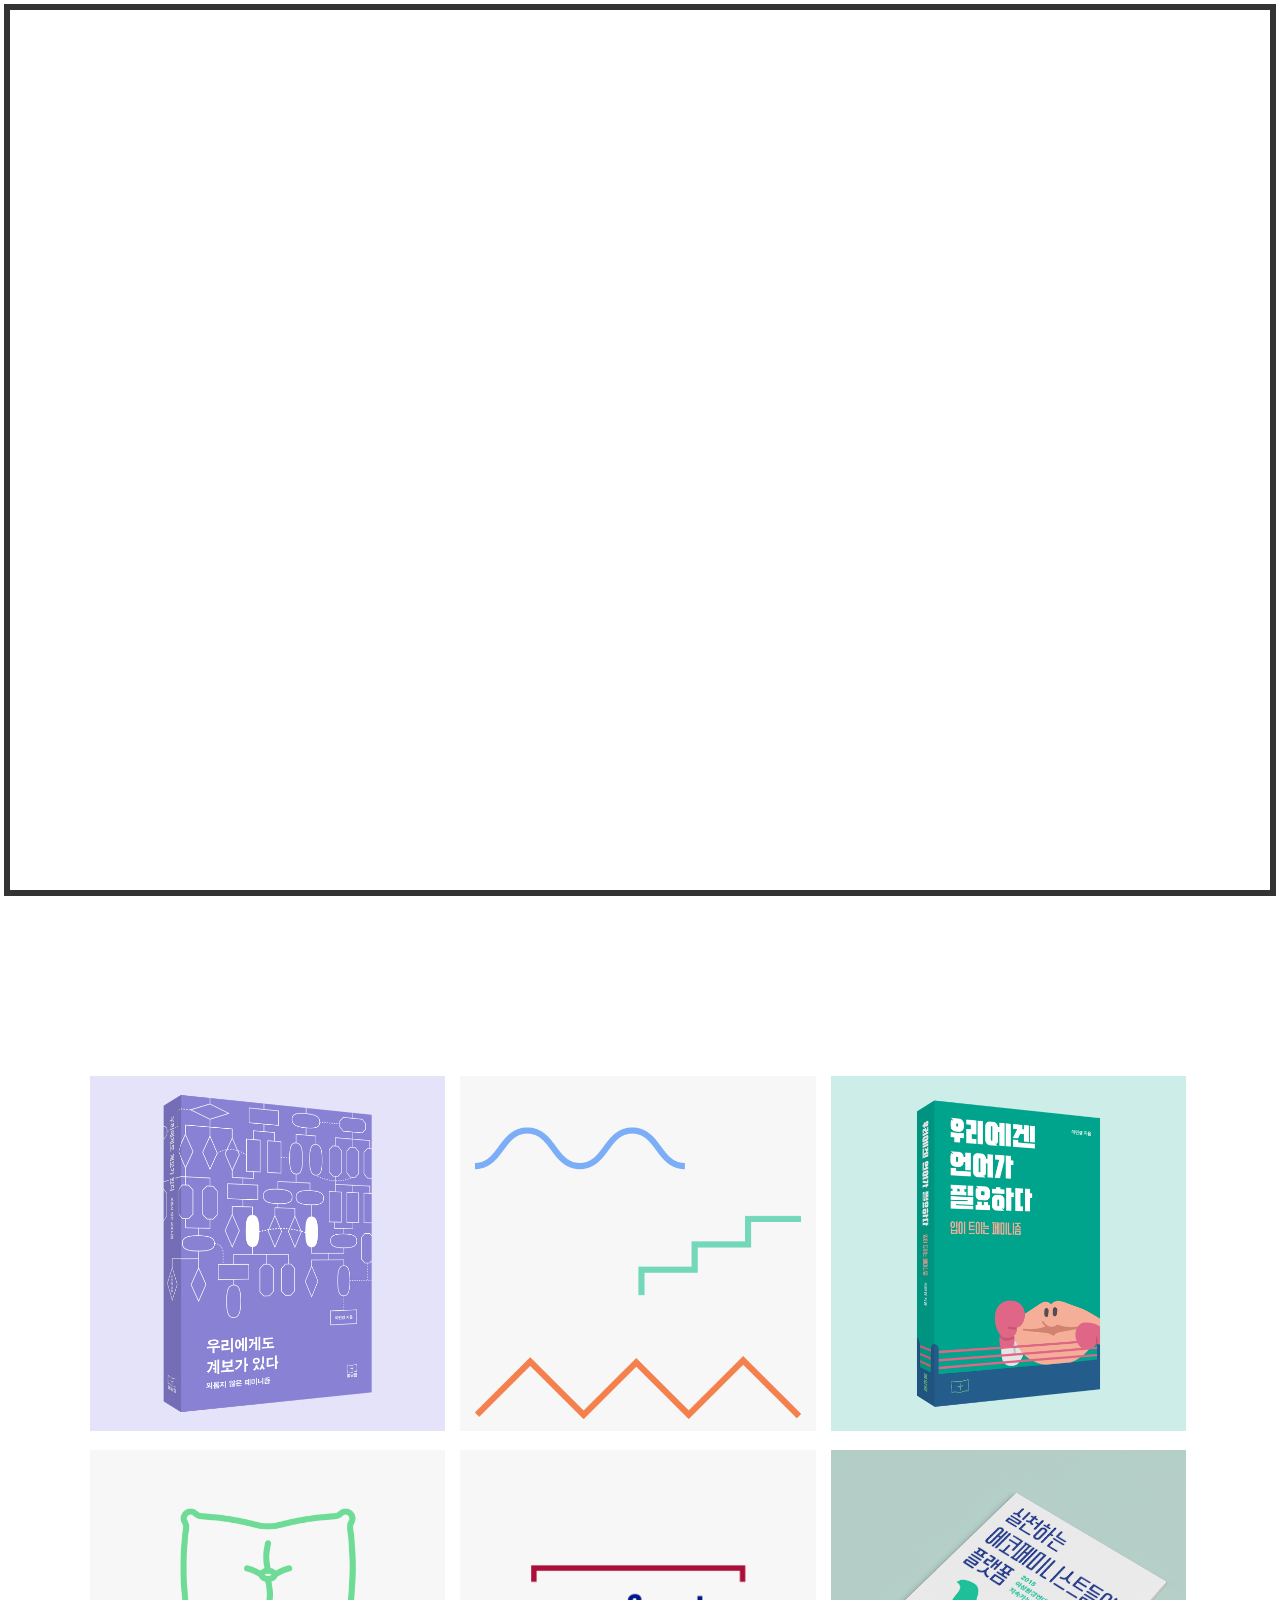
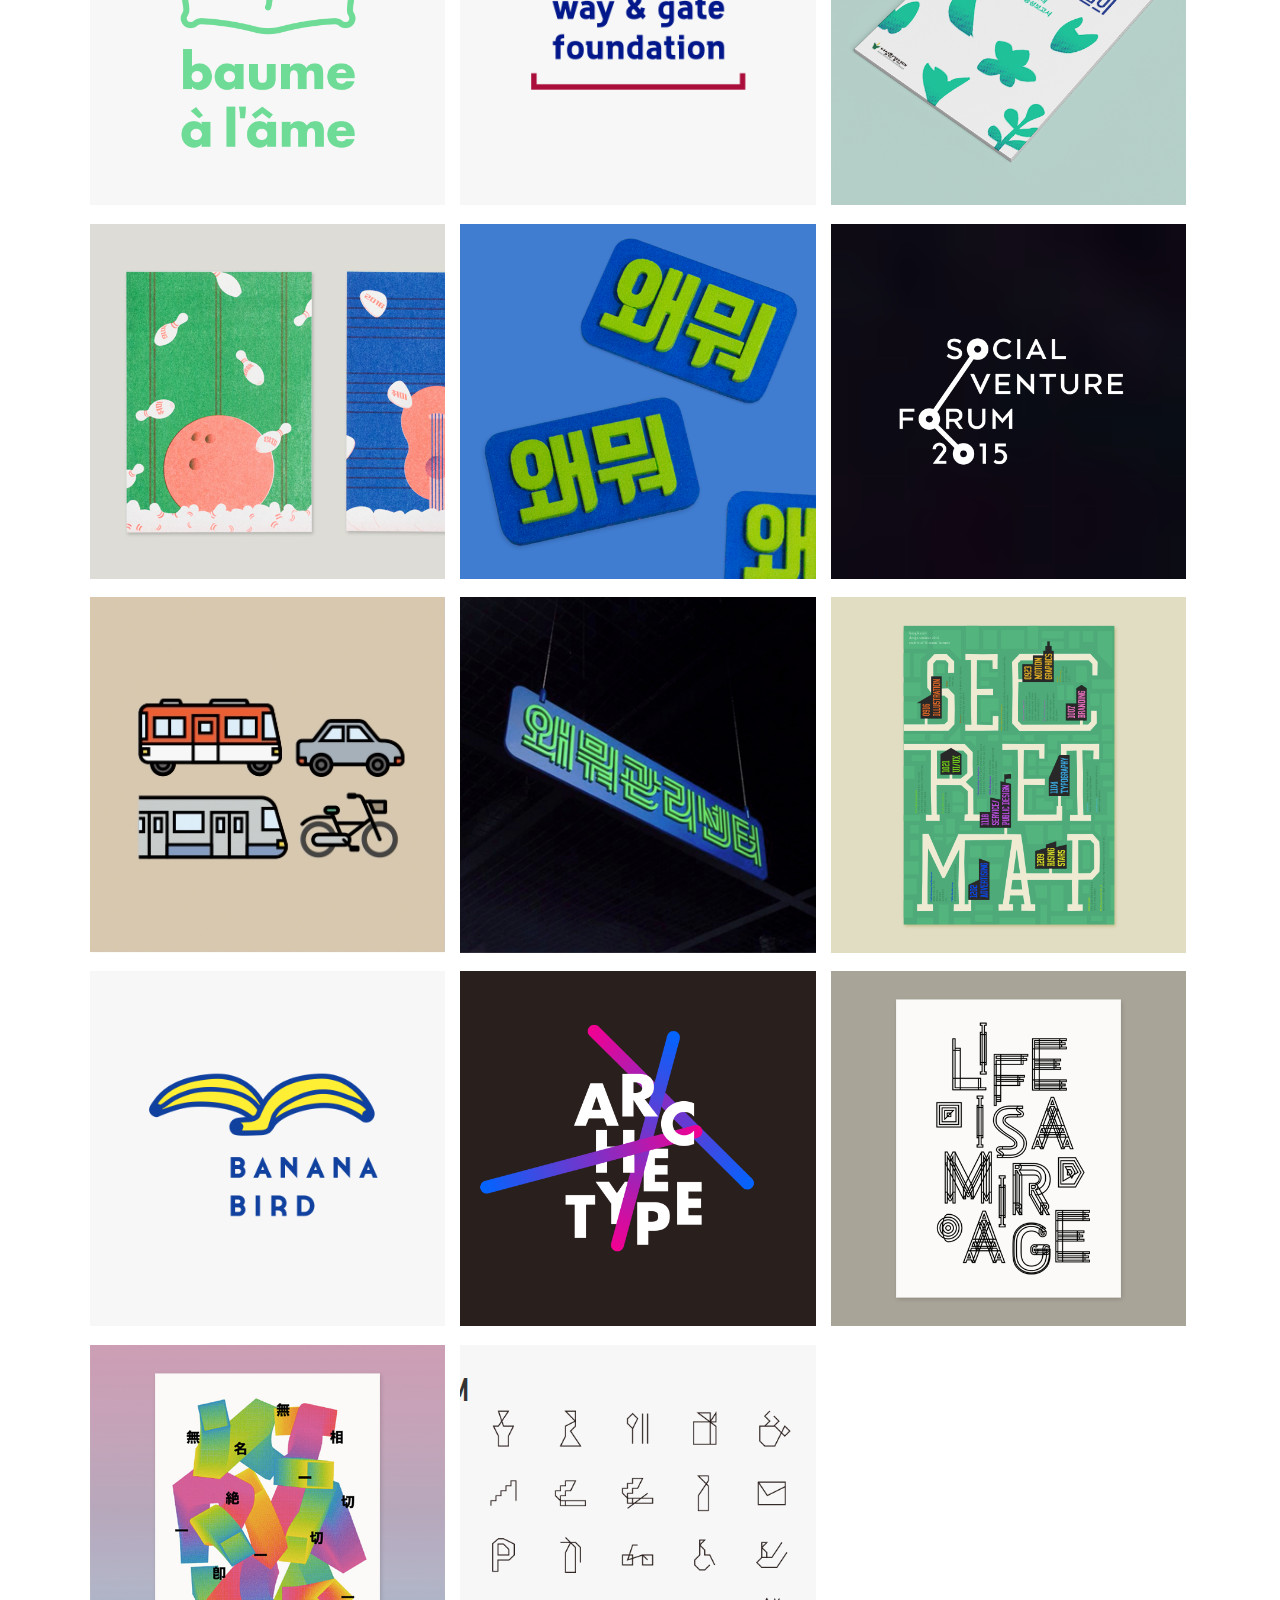
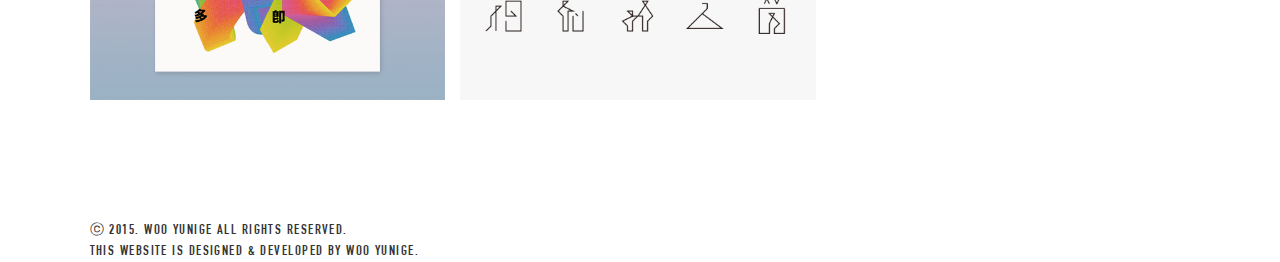
==== index.html @ ccc8527e "nnn" ====
<!DOCTYPE html>
<!--[if lt IE 7]>      <html class="no-js lt-ie9 lt-ie8 lt-ie7"> <![endif]-->
<!--[if IE 7]>         <html class="no-js lt-ie9 lt-ie8"> <![endif]-->
<!--[if IE 8]>         <html class="no-js lt-ie9"> <![endif]-->
<!--[if gt IE 8]><!-->
<html lang="ko-KR">
    <head>
        <meta name="naver-site-verification" content="2cc392cae451f4ef23e13b601109d5586d0a9246">
        <meta charset="utf-8">
        <meta http-equiv="X-UA-Compatible" content="IE=edge,chrome=1">
        <title></title>
        <meta name="viewport" content="width=device-width, initial-scale=1.0">
        <link rel="stylesheet" href="css/loaderanimation.css">
        <link rel="stylesheet" href="style.css">
        <link rel="stylesheet" href="modalstyle.css">
        <link rel="shortcut icon" href="favicon.ico" type="image/x-icon">
        <link rel="icon" href="favicon.ico" type="image/x-icon">
        <script src="js/vendor/modernizr-2.6.2.min.js"></script>
    </head>
<body>

<!-- 로딩화면 -->
    		<div id="loader-wrapper">
                <div id="loader">
                    <div id="loader-top"></div>
                    <div id="loader-right"></div>
                    <div id="loader-bottom"></div>
                    <div id="loader-left"></div>
                </div>
                <div class="loader-section section-left"></div>
                <div class="loader-section section-right"></div>
		  </div>


<!-- 네비게이션 -->

    <div class="emailmobile"><a href="mailto:woo.yunige@gmail.com">WOO.YUNIGE@GMAIL.COM</a></div>

        <nav class="mobilehide">
                <div class="basiclogo"><a href="#intro"><img src="img/basiclogo_40px.png"></a></div>
            <ul class="menu">

                <li class="workmenu">WORK
                    <div class="workbar"></div>
                    <ul class="category">
                        <li class="all">
                            <a href="javascript:void(0)" data-filter="*">ALL</a></li>
                        <li class="graphicdesign">
                            <a href="javascript:void(0)" data-filter=".graphic">GRAPHIC</a></li>
                        <li class="bookdesign">
                            <a href="javascript:void(0)" data-filter=".book">BOOK</a></li>
                        <li class="branding">
                            <a href="javascript:void(0)" data-filter=".branding">BRANDING</a></li>

                    </ul>
                </li>
                <li class="email rotate"><a href="mailto:woo.yunige@gmail.com">WOO.YUNIGE@GMAIL.COM</a></li>
            </ul>
        </nav>

<!-- 테두리 -->
   <div id="frameborder-top"></div>
   <div id="frameborder-right"></div>
   <div id="frameborder-bottom"></div>
   <div id="frameborder-left"></div>


<!-- 상단페이지 -->
<section id="section01" class="arrow">
   <div id="intro" class="fullscreen">
       <div class="toplogo"><img src="img/logo_big_2.png" alt="우유 로고"></div>


       <div id="slider">
            <ul>
                <li class="slideone">
                    <img src="img/slideshow/slide01_iptufe.png">
                </li>
                <li class="slidetwo">
                    <img src="img/slideshow/slide01_archetype.png">
                </li>
                <li class="slidethree">
                    <img src="img/slideshow/slide07_pictogram.png">
                </li>
                <li class="slidefour">
                    <img src="img/slideshow/slide04_bananabird.png">
                </li>
                <li class="slidefive">
                    <img src="img/slideshow/slide05_mirage.png">
                </li>
                <li class="slidesix">
                    <img src="img/slideshow/slide08_aac.png">
                </li>
                <li class="slideseven">
                    <img src="img/slideshow/slide06_umulmap.png">
                </li>
            </ul>
        </div>
       <div class="notice mobilehide">이 페이지는 크롬(Chrome)을 기준으로 만들었기 때문에, 다른 브라우저에서는 정상적으로 작동하지 않을 수도 있습니다.</div>
       <a href="#section02"><span></span></a>
    </div>

</section>




<!-- 어바웃
<section id="section02" class="arrow">
   <div id="about" class="fullscreen">
               <div class="aboutmenutitle">ABOUT</div>
        <div class="contents">
            <ul class="clearfix">
                <li class="aboutwrapA">
                    <div class="iam">
                        <h1>WOO YUNIGE</h1>
                            <P>Social + <br>Experience + <br>Graphic Designer</P><br><br>
                    </div>
                    <div class="contact">
                        <h3>CONTACT ME</h3><br>
                        <p>woo.yunige@gmail.com</p>
                    </div>



            </li>

            <li class="aboutwrapB">
                    <div class="whatido">
                        <h3>I DO</h3><hr>
                        <div class="wrap">
                            <div class="domain"><img src="img/about/about_service_s.png">
                                <p>Service design,<br>Planning</p></div>
                            <div class="domain"><img src="img/about/about_graphic_s.png">
                                <p>Graphic design,<br>Editorial design</p></div>
                        </div>
                        <div class="wrap">
                            <div class="domain"><img src="img/about/about_ui_s.png">
                                <p>Web & Mobile<br>UI design</p></div>
                            <div class="domain"><img src="img/about/about_branding_s.png">
                                <p>Branding,<br>Logo design</p></div>
                        </div>
                        <div class="wrap">
                            <div class="domain"><img src="img/about/about_illust_s.png">
                                <p>Illustration,<br>Icon design</p></div>
                            <div class="domain"><img src="img/about/about_nolimit_s.png">
                                <p>No<br>Limitation</p></div>
                        </div>
                    </div>
            </li>

            <li class="aboutwrapC">
                <!--div class="iworked mobilehide">
                    <h3>I WORKED</h3><br>
                    <p>
                        MYSC - Researcher in Design Solution Team<br>
                        2015.04 - 2015.12<br><br>
                        Touchworks — UX/UI Designer<br>
                        2013.08 - 2015.02<br><br>
                        D note — Intern Designer<br>
                        2012.03 - 2012.12</p>
                </div--><!--
                <div class="ilearned mobilehide tablehide">
                        <h3>I STUDIED</h3><br>
                        <p>Visual Communication Design in Hongik University <br>
                        2014</p>
                </div>
                <div class="interests mobilehide tablehide">
                    <h3>I'M INTERESTED IN</h3><br>
                    <p class="line">Feminism<br>
                    Public Design<br>
                    Social Innovation<br>
                    Universal Design<br>
                    CPTED(Crime Prevention Through Design)<br>
                    Protection of the Environment<br>
                    Animal & Human Rights</p>
                </div>
            </li>

            </ul>
            <a href="#section03"><span class="mobilehide"></span></a>
            </div>
        </div>
    </section>
-->


<!-- 포트폴리오 -->
<section id="section03">
    <div class="work">
        <div class="workmenutitle"></div>

        <ul class="clearfix">




<!--외않페-->      <li class="book">
                    <div class="worktitle">RECLAIM THE LINEAGE</div>
                    <div class="underline" style="width:267px"></div>
                    <div class="subtitle">
                        BOOK 'RECLAIM THE LINEAGE:<br>NO MORE LONELY FEMINISTS'</div>
                    <div class="thumbnail">
                        <img src="img/work/graphic/nomorelonelyfemi_cover.png"></div>
                    <img src="img/work/thumbnail_bg/nomorelonelyfemi_bg.png">
                    <a href="#!" class="modal-open-button"><div class="click"></div>
                    </a>
                             <!-- MODAL 23 -->
                        <div id="modal23" class="modal-wrapper">
                          <div class="modal-bg"></div>
                          <div class="modal-content">
                            <div class="modal-container">
                                <div class="modal-close"><a class="modal-close-button"  href="#" title="Close"><img src="img/close.png"></a></div>

                            <div class="modal-inner clearfix">
                              <div class="project-info">
                                  <div class="project-title">RECLAIM THE LINEAGE</div>
                                  <div class="project-sub">2016</div>
                                  <div class="project-desc">
                                    <div class="project-desc-eng">BOOK 'RECLAIM THE LINEAGE: NO MORE LONELY FEMINISTS'</div>
                                    <div class="project-desc-kor">도서 ‘우리에게도 계보가 있다: 외롭지 않은 페미니즘’<br><br>172p / 190*130mm</div>
                                  </div>
                              </div>
                              <div class="project-img">
                                  <img src="img/work/graphic/nomorelonelyfemi_cover.png"><br><br><br><br>
                                  <img src="img/work/graphic/nomorelonelyfemi_preview.jpg"><br><br>
                              </div></div></div></div></div></li>





<!--사람과소통-->      <li class="brand">
                    <div class="worktitle">HANSPEAK</div>
                    <div class="underline" style="width:125px"></div>
                    <div class="subtitle">
                        BRANDING FOR HANSPEAK'S<br>FAMILY ORGANIZATIONS</div>
                    <div class="thumbnail">
                        <img src="img/work/branding/saso/saso_tumbnail2.png"></div>
                    <img src="img/work/thumbnail_bg/lightlightgray.png">
                    <a href="#!" class="modal-open-button"><div class="click"></div>
                    </a>
                             <!-- MODAL 22 -->
                        <div id="modal22" class="modal-wrapper">
                          <div class="modal-bg"></div>
                          <div class="modal-content">
                            <div class="modal-container">
                                <div class="modal-close"><a class="modal-close-button"  href="#" title="Close"><img src="img/close.png"></a></div>

                            <div class="modal-inner clearfix">
                              <div class="project-info">
                                  <div class="project-title">HANSPEAK</div>
                                  <div class="project-sub">2016</div>
                                  <div class="project-desc">
                                    <div class="project-desc-eng">BRAND IDENTITY DESIGN FOR HANSPEAK'S FAMILY ORGANIZATIONS—SARAMGWA SOTONG, HANSPEAK, DOOGUNDOOGUN HOUSE</div>
                                    <div class="project-desc-kor">사람과소통, 한스피크, 두근두근하우스 브랜드 아이덴티티 디자인</div>
                                  </div>
                              </div>
                              <div class="project-img">
                                  <img src="img/work/branding/saso/saso_identity-01.png"><br><br><br><br>
                                  <img src="img/work/branding/saso/saso_identity-02.png"><br>
                                  <img src="img/work/branding/saso/saso_identity-03.png"><br>
                                  <img src="img/work/branding/saso/saso_stationary.jpg"><br>
                                  <img src="img/work/branding/saso/hanspeak_nametag.jpg"><br>
                                  <img src="img/work/branding/saso/hanspeak_businesscard.jpg"><br>
                                  <img src="img/work/branding/saso/doogundoogunhouse_tableware.jpg"><br>
                              </div></div></div></div></div></li>


<!--입트페2-->      <li class="book">
                    <div class="worktitle">RECLAIM THE LANGUAGE</div>
                    <div class="underline" style="width:291px"></div>
                    <div class="subtitle">
                        BOOK 'RECLAIM THE LANGUAGE:<br>HOW TO DEAL WITH A SEXIST'<br>2ND EDITION</div>
                    <div class="thumbnail">
                        <img src="img/work/graphic/iptfe2_cover.png"></div>
                    <img src="img/work/thumbnail_bg/iptfe2_bg.png">
                    <a href="#!" class="modal-open-button"><div class="click"></div>
                    </a>
                             <!-- MODAL 23 -->
                        <div id="modal23" class="modal-wrapper">
                          <div class="modal-bg"></div>
                          <div class="modal-content">
                            <div class="modal-container">
                                <div class="modal-close"><a class="modal-close-button"  href="#" title="Close"><img src="img/close.png"></a></div>

                            <div class="modal-inner clearfix">
                              <div class="project-info">
                                  <div class="project-title">RECLAIM THE LANGUAGE</div>
                                  <div class="project-sub">2016</div>
                                  <div class="project-desc">
                                    <div class="project-desc-eng">BOOK 'RECLAIM THE LANGUAGE: HOW TO DEAL WITH A SEXIST' 2ND EDITION</div>
                                    <div class="project-desc-kor">도서 ‘우리에겐 언어가 필요하다: 입이 트이는 페미니즘’ 2판<br><br>192p / 105*170mm</div>
                                  </div>
                              </div>
                              <div class="project-img">
                                  <img src="img/work/graphic/iptfe2_cover.png"><br><br><br><br>
                                  <img src="img/work/graphic/iptfe2_image.png"><br><br>
                                  <img src="img/work/graphic/iptfe2_book3.jpg"><br><br>
                                  <img src="img/work/graphic/iptfe2_book4.jpg"><br><br>
                                  <img src="img/work/graphic/iptfe2_book1.jpg"><br><br>
                                  <img src="img/work/graphic/iptfe2_book2.jpg"><br><br>
                                  <img src="img/work/graphic/iptfe2_book5.jpg"><br><br>
                              </div></div></div></div></div></li>

<!--봄알람-->      <li class="brand">
                    <div class="worktitle">BAUME Â L’ÂME</div>
                    <div class="underline" style="width:186px"></div>
                    <div class="subtitle">
                        PUBLISHING HOUSE'S IDENTITY</div>
                    <div class="thumbnail">
                        <img src="img/work/branding/baumealame/baumealame_tumbnail.png"></div>
                    <img src="img/work/thumbnail_bg/lightlightgray.png">
                    <a href="#!" class="modal-open-button"><div class="click"></div>
                    </a>
                             <!-- MODAL 27 -->
                        <div id="modal27" class="modal-wrapper">
                          <div class="modal-bg"></div>
                          <div class="modal-content">
                            <div class="modal-container">
                                <div class="modal-close"><a class="modal-close-button"  href="#" title="Close"><img src="img/close.png"></a></div>

                            <div class="modal-inner clearfix">
                              <div class="project-info">
                                  <div class="project-title">BAUME Â L’ÂME</div>
                                  <div class="project-sub">2016</div>
                                  <div class="project-desc">
                                    <div class="project-desc-eng">PUBLISHING HOUSE ‘BAUME Â L’ÂME’ </div>
                                    <div class="project-desc-kor">도서출판 ‘봄알람’
                                      </div>
                                  </div>
                              </div>
                              <div class="project-img">
                                  <img src="img/work/branding/baumealame/baumealame_image.jpg"><br><br>
                                  <img src="img/work/branding/baumealame/baumealame_logos.png">
                                  <img src="img/work/branding/baumealame/baumealame_identity_concept.jpg"><br><br>
                                  <img src="img/work/branding/baumealame/baumealame_businesscard_mockup.jpg"><br><br>
                                  <img src="img/work/branding/baumealame/baumealame_envelope.jpg">

                              </div></div></div></div></div></li>


<!--웨이앤게이트-->   <li class="brand">
                    <div class="item worktitle">WAY & GATE FOUNDATION</div>
                    <div class="underline" style="width:300px"></div>
                    <div class="subtitle">BRANDING
                        </div>
                    <div class="thumbnail">
                        <img src="img/work/branding/wgf/WGF_logo_thumbnail.png"></div>
                                      <img src="img/work/thumbnail_bg/lightlightgray.png">
                    <a href="#!" class="modal-open-button"><div class="click"></div>
                    </a>
                <!-- MODAL 21 -->
                        <div id="modal21" class="modal-wrapper">
                          <div class="modal-bg"></div>
                          <div class="modal-content">
                            <div class="modal-container">
                                <div class="modal-close"><a class="modal-close-button"  href="#" title="Close"><img src="img/close.png"></a></div>

                            <div class="modal-inner clearfix">
                              <div class="project-info">
                                  <div class="project-title">WHY & GATE FOUNDATION BRANDING</div>
                                  <div class="project-sub">2016</div>
                                  <div class="project-desc">
                                    <div class="project-desc-kor"></div>
                                  </div>
                              </div>
                              <div class="project-img">
                                  <img src="img/work/branding/wgf/WGF_1_signiture.jpg">
                                <img src="img/work/branding/wgf/WGF_2_concept.jpg"><br><br><Br><br>
                                   <img src="img/work/branding/wgf/WGF_3_bcard_mockup.jpg">
                                   <img src="img/work/branding/wgf/WGF_4_envelope_mockup.jpg">
                                   <img src="img/work/branding/wgf/WGF_5_paper_mockup.jpg">
                                   <img src="img/work/branding/wgf/WGF_6_paperbag_mockup.jpg">
                              </div></div></div></div></div></li>




<!--여성환경연대-->   <li class="book">
                    <div class="item worktitle">ECOFEMINIST’S PLATFORM</div>
                    <div class="underline" style="width:317px"></div>
                    <div class="subtitle">KOREA WOMEN’S ENVIRONMENTAL NETWORK’S<br> 2015 SUSTAINABILITY REPORT
                        </div>
                    <div class="thumbnail">
                        <img src="img/work/graphic/thumb_KWEN.png"></div>
                    <img src="img/work/thumbnail_bg/kwen_bg.png">
                    <a href="#!" class="modal-open-button"><div class="click"></div>
                    </a>
                <!-- MODAL 20 -->
                        <div id="modal20" class="modal-wrapper">
                          <div class="modal-bg"></div>
                          <div class="modal-content">
                            <div class="modal-container">
                                <div class="modal-close"><a class="modal-close-button"  href="#" title="Close"><img src="img/close.png"></a></div>

                            <div class="modal-inner clearfix">
                              <div class="project-info">
                                  <div class="project-title">ECOFEMINIST’S PLATFORM</div>
                                  <div class="project-sub">2016</div>
                                  <div class="project-desc">
                                    <div class="project-desc-kor">여성환경연대 2015 지속가능성보고서 <br>‘실천하는 에코페미니스트들의 플랫폼’</div>
                                  </div>
                              </div>
                              <div class="project-img">
                                  <img src="img/work/graphic/KWEN_cover.jpg">
                                  <img src="img/work/graphic/KWEN_2.jpg">
                                  <img src="img/work/graphic/KWEN_3.jpg">
                                  <img src="img/work/graphic/KWEN_7.jpg">
                                  <img src="img/work/graphic/KWEN_8.jpg">
                                  <img src="img/work/graphic/KWEN_4.jpg">
                                  <img src="img/work/graphic/KWEN_5.jpg">
                                  <img src="img/work/graphic/KWEN_6.jpg">
                              </div></div></div></div></div></li>





<!--2016새해취미많이-->   <li class="graphic">
                    <div class="item worktitle">ENJOY HOBBIES 2016</div>
                    <div class="underline" style="width:254px"></div>
                    <div class="subtitle">2016 NEW YEAR’S<br>GREETING CARD
                        </div>
                    <div class="thumbnail">
                        <img src="img/work/graphic/thumb_2016newyear.jpg"></div>
                    <img src="img/work/thumbnail_bg/2016_bg.png">
                    <a href="#!" class="modal-open-button"><div class="click"></div>
                    </a>
                <!-- MODAL 19 -->
                        <div id="modal19" class="modal-wrapper">
                          <div class="modal-bg"></div>
                          <div class="modal-content">
                            <div class="modal-container">
                                <div class="modal-close"><a class="modal-close-button"  href="#" title="Close"><img src="img/close.png"></a></div>

                            <div class="modal-inner clearfix">
                              <div class="project-info">
                                  <div class="project-title">ENJOY HOBBIES 2016</div>
                                  <div class="project-sub">2016</div>
                                  <div class="project-desc">
                                    <div class="project-desc-kor">‘새해 복 많이’라는 인사 대신,<br>‘새해 취미 많이’라는 인사를 전하는 연하장<br>(리소 프린트)</div>
                                  </div>
                              </div>
                              <div class="project-img">
                                  <img src="img/work/graphic/2016_cards.jpg"><br><br><br>
                                  <img src="img/work/graphic/2016_pingpong2.png"><br><br><br>
                                  <img src="img/work/graphic/2016_bowling2.png"><br><br><br>
                                  <img src="img/work/graphic/2016_ukulele2.png"><br><br><br>
                                  <img src="img/work/graphic/2016_pingpong.jpg">
                                  <img src="img/work/graphic/2016_bowling.jpg">
                                  <img src="img/work/graphic/2016_ukulele.jpg">
                              </div></div></div></div></div></li>





<!--HSC   <li class="graphic">
                    <div class="item worktitle">H-SOCIAL CREATOR</div>
                    <div class="underline" style="width:232px"></div>
                    <div class="subtitle">1ST H-SOCIAL CREATOR'S <br>STORY BOOK
                        </div>
                    <div class="thumbnail">
                        <img src="img/work/graphic/thumb_HSC.png"></div>
                    <img src="img/work/thumbnail_bg/gray2_bg.png">
                    <a href="#!" class="modal-open-button"><div class="click"></div>
                    </a>-->
                <!-- MODAL 18
                        <div id="modal18" class="modal-wrapper">
                          <div class="modal-bg"></div>
                          <div class="modal-content">
                            <div class="modal-container">
                                <div class="modal-close"><a class="modal-close-button"  href="#" title="Close"><img src="img/close.png"></a></div>

                            <div class="modal-inner clearfix">
                              <div class="project-info">
                                  <div class="project-title">H-SOCIAL CREATOR STORY BOOK</div>
                                  <div class="project-sub">2015</div>
                                  <div class="project-desc">
                                    <div class="project-desc-kor">현대자동차 대학생 CSV 자문단 ‘H-SOCIAL CREATOR’  1기 활동집</div>
                                  </div>
                              </div>
                              <div class="project-img">
                                  <img src="img/work/graphic/HSC_cover2.jpg">
                                  <img src="img/work/graphic/HSC_1.jpg">
                                  <img src="img/work/graphic/HSC_2.jpg">
                                  <img src="img/work/graphic/HSC_3.jpg">
                                  <img src="img/work/graphic/HSC_4.jpg">
                                  <img src="img/work/graphic/HSC_5.jpg">
                              </div></div></div></div></div></li>

-->



<!--SVCA-->  <!-- <li class="graphic">
                    <div class="item worktitle">THE 10TH SVCA</div>
                    <div class="underline" style="width:182px"></div>
                    <div class="subtitle">ART DIRECTING FOR <br>THE 10TH SOCIAL VENTURE <br>COMPETITION ASIA
                        </div>
                    <div class="thumbnail">
                        <img src="img/work/graphic/thumb_svca.png"></div>
                    <img src="img/work/thumbnail_bg/gray_bg.png">
                    <a href="#!" class="modal-open-button"><div class="click"></div>
                    </a>-->
                <!-- MODAL 17
                        <div id="modal17" class="modal-wrapper">
                          <div class="modal-bg"></div>
                          <div class="modal-content">
                            <div class="modal-container">
                                <div class="modal-close"><a class="modal-close-button"  href="#" title="Close"><img src="img/close.png"></a></div>

                            <div class="modal-inner clearfix">
                              <div class="project-info">
                                  <div class="project-title">THE 10TH SVCA</div>
                                  <div class="project-sub">2015</div>
                                  <div class="project-desc">
                                    <div class="project-desc-kor">재무적 가치와 사회적 가치를
동시에 창출하는 우수한 소셜벤처를 수상하는 대회인 제10회 아시아소셜벤처경진대회(SVCA)의 포스터, 리플렛, 홍보, 결선 연출 기획 등 아트디렉팅</div>
                                  </div>
                              </div>
                              <div class="project-img">
                                  <img src="img/work/graphic/SVCA1_mainposter.png"><BR><BR><br><br>
                                  <img src="img/work/graphic/SVCA2_brochure_1600px.jpg">
                                  <img src="img/work/graphic/SVCA3_posters2.jpg">
                                  <img src="img/work/graphic/SVCA4_crtfct1_1600px.jpg">
                                  <img src="img/work/graphic/SVCA5_crtfct2.jpg">
                              </div></div></div></div></div></li>-->

<!--왜뭐2-->      <li class="graphic">
                    <div class="item worktitle-white">WEMO MANAGEMENT CENTER</div>
                    <div class="underline-white" style="width:342px"></div>
                    <div class="subtitle-white">
                        A CAMPAIGN FOR<br>
                        CURING THE LOOKISM<br>
                        VER.2</div>
                    <div class="thumbnail">
                        <img src="img/work/service/wemo/thumb_wemo2.png"></div>
                    <img src="img/work/thumbnail_bg/wemo2_bg.png">
                    <a href="#!" class="modal-open-button"><div class="click"></div>
                    </a>
            <!-- MODAL 26 -->
                        <div id="modal26" class="modal-wrapper">
                          <div class="modal-bg"></div>
                          <div class="modal-content">
                            <div class="modal-container">
                                <div class="modal-close"><a class="modal-close-button"  href="#" title="Close"><img src="img/close.png"></a></div>

                            <div class="modal-inner clearfix">
                              <div class="project-info">
                                  <div class="project-title">WEMO MANAGEMENT CENTER 2</div>
                                  <div class="project-sub">2015</div>
                                  <div class="project-desc">
                                    <div class="project-desc-eng">There are great number of people suffering from low self-esteem and deep self-hatred. Being so shy of showing their naked faces, constant and sickening fasting and even plastic surgeries to get a job. Especially, this time of era when everybody’s discriminated and judged to be superior or inferior by their appearance. Lookism can’t be more serious than ever. The pressure and obsession towards the same criteria of prettiness and gorgeousness never seem to enlightened but grow even larger with speed.

(The Korean word ‘Wemo’ which means ‘appearance’ sounds like the Korean word for ‘Why, what.’)

'Why What Management Center’ is a campaign to change and cure the false idea about lookism, to be able to embrace and respect diversities, helping build up confidence and love their unique natural characters.</div>

                                    <div class="project-desc-kor">우리는 외모라 쓰고, 왜뭐라 읽는다.

화장하지 않고는 외출하기 꺼리고, 끊임없이 다이어트를 하며, 취업을 위해 성형을 하기도 하고, 낮은 자존감과 자기혐오로 고통받는 사람들이 많습니다. 외모 지상주의가 매우 심각한 우리 사회는, 다양성을 존중하지 않고 외모로 사람의 우열을 가르고 차별합니다. 이러한 획일적인 외모 기준과 외모 관리에 대한 강요와 집착은 바로잡히기는커녕 가속화되고 있습니다.

‘왜뭐관리센터’는 외모 지상주의와 외모 품평 문화를 개선하고 다양성 존중을 되찾고자 하는 캠페인입니다. 외모 평가를 거부하고 외모지상주의에 휘둘리지 않는 용기, 그리고 자신만의 매력을 사랑하는 자신감을 관리해주는 위트있고 당당한 센터입니다.</div>
                                  </div>
                              </div>
                              <div class="project-img">
                                  <img src="img/work/service/wemo/wemo2_1.jpg">
                                  <img src="img/work/service/wemo/wemo2_2.jpg">
                                  <img src="img/work/service/wemo/wemo2_3.jpg">
                                  <img src="img/work/service/wemo/wemo2_4.jpg">
                                  <img src="img/work/service/wemo/wemo2_5.jpg">
                              </div></div></div></div></div></li>



<!--소셜벤처포럼-->        <li class="brand">
                    <div class="worktitle-white">SOCIAL VENTURE FORUM</div>
                    <div class="underline-white" style="width:293px"></div>
                    <div class="subtitle-white">
                        BRAND IDENTITY FOR<br>
                        SOCIAL VENTURE FORUM</div>
                    <div class="thumbnail">
                        <img src="img/work/branding/svf/svf_thumb.png"></div>
                    <img src="img/work/thumbnail_bg/wemo_bg.png">
                    <a href="#!" class="modal-open-button"><div class="click"></div>
                    </a>
                            <!-- MODAL 16 소셜벤처포럼 -->
                        <div id="modal16" class="modal-wrapper">
                          <div class="modal-bg"></div>
                          <div class="modal-content">
                            <div class="modal-container">
                                <div class="modal-close"><a class="modal-close-button"  href="#" title="Close"><img src="img/close.png"></a></div>

                            <div class="modal-inner clearfix">
                              <div class="project-info">
                                  <div class="project-title">SOCIAL VENTURE FORUM</div>
                                  <div class="project-sub">2015</div>
                                  <div class="project-desc">
                                    <div class="project-desc-kor"></div>
                                  </div>
                              </div>
                              <div class="project-img">
                                  <img src="img/work/branding/svf/svf_logo_animation.gif">
                                  <img src="img/work/branding/svf/svf_logos.jpg">
                                  <img src="img/work/branding/svf/svf_concept.jpg">
                                  <img src="img/work/branding/svf/svf_bi_applications_01.jpg">
                                  <img src="img/work/branding/svf/svf_bi_applications_02.jpg">
                              </div></div></div></div></div></li>



<!--AAC-->      <li class="illust">
                    <div class="worktitle">AAC</div>
                    <div class="underline" style="width:46px"></div>
                    <div class="subtitle">
                        AUGMENTATIVE & <br>ALTERNATIVE<br>COMMUNICATION </div>
                    <div class="thumbnail"><img src="img/work/1.png"></div>
                    <img src="img/work/thumbnail_bg/aac_bg.png">
                    <a href="#!" class="modal-open-button"><div class="click"></div>
                    </a>

                    <!-- MODAL 1 -->
                        <div id="modal1" class="modal-wrapper">
                          <div class="modal-bg"></div>
                          <div class="modal-content">
                            <div class="modal-container">
                                <div class="modal-close"><a class="modal-close-button"  href="#" title="Close"><img src="img/close.png"></a></div>

                            <div class="modal-inner clearfix">
                              <div class="project-info">
                                  <div class="project-title">AAC</div>
                                  <div class="project-sub">2015</div>
                                  <div class="project-desc">
                                    <div class="project-desc-eng">Graphic Symbol Design for severely handicapped people's  AAC(Augmentative & Alternative Communication)</div>

                                    <div class="project-desc-kor">구어로 소통하기 힘든 중증장애인의 의사소통을 돕기 위한 보완대체의사소통(AAC) 그림 상징 디자인</div>
                                  </div>
                              </div>
                              <div class="project-img">
                                  <img src="img/work/illust/AAC.png">
                              </div></div></div></div></div></li>




<!--터칭      <li class="service">
                    <div class="worktitle">TOUCHING</div>
                    <div class="underline" style="width:117px"></div>
                    <div class="subtitle">USER-FRIENDLY MEMBERSHIP<BR>MOBILE APP<br></div>
                    <div class="thumbnail"><img src="img/work/touching_1.png"></div>
                    <img src="img/work/thumbnail_bg/touching_bg.png">
                    <a href="#!" class="modal-open-button"><div class="click"></div>
                    </a>
                       --> <!-- MODAL 3 --> <!--
                        <div id="modal3" class="modal-wrapper">
                          <div class="modal-bg"></div>
                          <div class="modal-content">
                            <div class="modal-container">
                                <div class="modal-close"><a class="modal-close-button"  href="#" title="Close"><img src="img/close.png"></a></div>

                            <div class="modal-inner clearfix">
                              <div class="project-info">
                                  <div class="project-title">TOUCHING MOBILE UI</div>
                                  <div class="project-sub">2014</div>
                                  <div class="project-desc">
                                    <div class="project-desc-eng">User-friendly membership service's mobile app ui design</div>

                                    <div class="project-desc-kor">편하게 적립하는 온오프라인 멤버십 서비스 터칭의 모바일 앱 인터페이스 디자인</div>
                                  </div>
                              </div>
                              <div class="project-img">
                                  <img src="img/work/service/touching/touching_screens.png" style="margin-bottom:60px">
                                  <img src="img/work/service/touching/touching_1.png" style="margin-bottom:60px">
                                  <img src="img/work/service/touching/touching_2.png" style="margin-bottom:60px">
                                  <img src="img/work/service/touching/touching_3.png" style="margin-bottom:60px">
                                  <img src="img/work/service/touching/touching_4.png" style="margin-bottom:60px">
                                  <img src="img/work/service/touching/touching_5.png" style="margin-bottom:60px">
                              </div></div></div></div></div></li> -->


<!--왜뭐-->      <li class="graphic">
                    <div class="item worktitle-white">WEMO MANAGEMENT CENTER</div>
                    <div class="underline-white" style="width:342px"></div>
                    <div class="subtitle-white">
                        A CAMPAIGN FOR<br>
                        CURING THE LOOKISM</div>
                    <div class="thumbnail">
                        <img src="img/work/thumb_wemo.png"></div>
                    <img src="img/work/thumbnail_bg/wemo_bg.png">
                    <a href="#!" class="modal-open-button"><div class="click"></div>
                    </a>
            <!-- MODAL 4 -->
                        <div id="modal4" class="modal-wrapper">
                          <div class="modal-bg"></div>
                          <div class="modal-content">
                            <div class="modal-container">
                                <div class="modal-close"><a class="modal-close-button"  href="#" title="Close"><img src="img/close.png"></a></div>

                            <div class="modal-inner clearfix">
                              <div class="project-info">
                                  <div class="project-title">WEMO MANAGEMENT CENTER</div>
                                  <div class="project-sub">2014</div>
                                  <div class="project-desc">
                                    <div class="project-desc-eng">There are great number of people suffering from low self-esteem and deep self-hatred. Being so shy of showing their naked faces, constant and sickening fasting and even plastic surgeries to get a job. Especially, this time of era when everybody’s discriminated and judged to be superior or inferior by their appearance. Lookism can’t be more serious than ever. The pressure and obsession towards the same criteria of prettiness and gorgeousness never seem to enlightened but grow even larger with speed.

(The Korean word ‘Wemo’ which means ‘appearance’ sounds like the Korean word for ‘Why, what.’)

'Why What Management Center’ is a campaign to change and cure the false idea about lookism, to be able to embrace and respect diversities, helping build up confidence and love their unique natural characters.</div>

                                    <div class="project-desc-kor">우리는 외모라 쓰고, 왜뭐라 읽는다.

화장하지 않고는 외출하기 꺼리고, 끊임없이 다이어트를 하며, 취업을 위해 성형을 하기도 하고, 낮은 자존감과 자기혐오로 고통받는 사람들이 많습니다. 외모 지상주의가 매우 심각한 우리 사회는, 다양성을 존중하지 않고 외모로 사람의 우열을 가르고 차별합니다. 이러한 획일적인 외모 기준과 외모 관리에 대한 강요와 집착은 바로잡히기는커녕 가속화되고 있습니다.

‘왜뭐관리센터’는 외모 지상주의와 외모 품평 문화를 개선하고 다양성 존중을 되찾고자 하는 캠페인입니다. 외모 평가를 거부하고 외모지상주의에 휘둘리지 않는 용기, 그리고 자신만의 매력을 사랑하는 자신감을 관리해주는 위트있고 당당한 센터입니다.</div>
                                  </div>
                              </div>
                              <div class="project-img">
                                  <img src="img/work/service/wemo/wemo_1.jpg">
                                  <img src="img/work/service/wemo/wemo_2.jpg">
                                  <img src="img/work/service/wemo/wemo_3.jpg">
                                  <img src="img/work/service/wemo/wemo_4.jpg">
                                  <img src="img/work/service/wemo/wemo_5.jpg">
                                  <img src="img/work/service/wemo/wemo_6.jpg">
                                  <img src="img/work/service/wemo/wemo_7.jpg">
                                  <img src="img/work/service/wemo/wemo_8.jpg">
                                  <img src="img/work/service/wemo/wemo_9.jpg">
                              </div></div></div></div></div></li>

<!--비밀지도-->   <li class="graphic">
                    <div class="item worktitle">SECRET MAP</div>
                    <div class="underline" style="width:148px"></div>
                    <div class="subtitle">
                        A POSTER FOR ARCHIVING<br>
                        'DESIGN SEMINAR 2014'</div>
                    <div class="thumbnail">
                        <img src="img/work/graphic/secretmap.png"></div>
                    <img src="img/work/thumbnail_bg/secret_map_bg.png">
                    <a href="#!" class="modal-open-button"><div class="click"></div>
                    </a>
                <!-- MODAL 5 -->
                        <div id="modal5" class="modal-wrapper">
                          <div class="modal-bg"></div>
                          <div class="modal-content">
                            <div class="modal-container">
                                <div class="modal-close"><a class="modal-close-button"  href="#" title="Close"><img src="img/close.png"></a></div>

                            <div class="modal-inner clearfix">
                              <div class="project-info">
                                  <div class="project-title">SECRET MAP</div>
                                  <div class="project-sub">2014</div>
                                  <div class="project-desc">
                                    <div class="project-desc-kor">홍익대학교 시각디자인과 2014년도 디자인 세미나에서 강연한 16명(팀)의 강연 내용 중 비법을 아카이빙한 포스터</div>
                                  </div>
                              </div>
                              <div class="project-img">
                                  <img src="img/work/graphic/secretmap_full.png">
                              </div></div></div></div></div></li>


<!--바나나새-->    <li class="brand">
                    <div class="worktitle">BANANA BIRD</div>
                    <div class="underline" style="width:160px"></div>
                    <div class="subtitle">
                        BRANDING OF<br>
                        BANANA BIRD</div>
                    <div class="thumbnail">
                        <img src="img/work/branding/bananabird1.png"></div>
                    <img src="img/work/thumbnail_bg/lightlightgray.png">
                    <a href="#!" class="modal-open-button"><div class="click"></div>
                    </a>
                            <!-- MODAL 8 -->
                        <div id="modal8" class="modal-wrapper">
                          <div class="modal-bg"></div>
                          <div class="modal-content">
                            <div class="modal-container">
                                <div class="modal-close"><a class="modal-close-button"  href="#" title="Close"><img src="img/close.png"></a></div>

                            <div class="modal-inner clearfix">
                              <div class="project-info">
                                  <div class="project-title">BANANA BIRD</div>
                                  <div class="project-sub">2014</div>
                                  <div class="project-desc">
                                    <div class="project-desc-kor"></div>
                                  </div>
                              </div>
                              <div class="project-img">
                                  <img src="img/work/branding/bananabird1.png">
                                  <img src="img/work/branding/bananabird2.png">
                              </div></div></div></div></div></li>



<!--원형-->       <li class="item graphic brand">
                    <div class="item worktitle-white">ARCHETYPE</div>
                    <div class="underline-white" style="width:135px"></div>
                    <div class="subtitle-white">A EXPERIMENTAL GRAPHIC <br>FROM ELECTRONIC CRAFT</div>
                    <div class="thumbnail"><img src="img/work/archetype1.png"></div>
                    <img src="img/work/thumbnail_bg/archetypebg.png">
                    <a href="#!" class="modal-open-button"><div class="click"></div></a>
                <!-- MODAL 9 -->
                        <div id="modal9" class="modal-wrapper">
                          <div class="modal-bg"></div>
                          <div class="modal-content">
                            <div class="modal-container">
                                <div class="modal-close"><a class="modal-close-button"  href="#" title="Close"><img src="img/close.png"></a></div>

                            <div class="modal-inner clearfix">
                              <div class="project-info">
                                  <div class="project-title">ARCHETYPE</div>
                                  <div class="project-sub">2013</div>
                                  <div class="project-desc">
                                    <div class="project-desc-eng">
                                      </div>

                                    <div class="project-desc-kor">'expansion to space'이라는 컨셉으로 공간으로 확장을 표현하는 그래픽을 디자인하였다. 타이포그래피와 공간디자인을 통해 가상의 전시를 브랜딩한 프로젝트이다.

                        디자인 내의 각 요소는 디자인 밖 현실의 다양한 요소들과 유기적으로 연결되어 있으며, 그것들이 하나의 유기체로서 살아 숨 쉬게 하는 것이 이 전시 컨셉의 목적이다. </div>
                                  </div>
                              </div>
                              <div class="project-img">
                                  <img src="img/work/branding/archetype/archetype_1.png">
                                  <img src="img/work/branding/archetype/archetype_2.png">
                                  <img src="img/work/branding/archetype/archetype_3.png">
                                  <img src="img/work/branding/archetype/archetype_4.jpg">
                                  <img src="img/work/branding/archetype/archetype_5.jpg">
                              </div></div></div></div></div>
                    </li>

<!--우물      <li class="graphic">
                    <div class="worktitle">UMUL</div>
                    <div class="underline" style="width:66px"></div>
                    <div class="subtitle">
                        SERVICE DESIGN FOR<br>
                        STUDENTS' HEALTHY LIFE</div>
                    <div class="thumbnail">
                        <img src="img/work/service/umul/umul_logo.gif"></div>
                    <img src="img/work/thumbnail_bg/lightlightgray.png">
                    <a href="#!" class="modal-open-button"><div class="click"></div>
                    </a>
                            <!-- MODAL 10 --><!--
                        <div id="modal10" class="modal-wrapper">
                          <div class="modal-bg"></div>
                          <div class="modal-content">
                            <div class="modal-container">
                                <div class="modal-close"><a class="modal-close-button"  href="#" title="Close"><img src="img/close.png"></a></div>

                            <div class="modal-inner clearfix">
                              <div class="project-info">
                                  <div class="project-title">UMUL</div>
                                  <div class="project-sub">2013 / with 남윤지 이은정</div>
                                  <div class="project-desc">
                                    <div class="project-desc-eng"></div>

                                    <div class="project-desc-kor">20대 물섭취 증진을 통한 건강을 위한 서비스 디자인이다. 학내에 음수 공간을 조성하고, 물통 자동 대여 시스템을 통해 대학생의 물 섭취를 늘린다.<br>
기존 정수기의 방치된 분위기를 탈피하여, 체계적으로 관리되는 음수 공간을 조성하여 신뢰감을 주고, 물 마시는 행동을 유도한다. 그리고 종이컵이 작고 휴대가 불가능하여, 섭취량이 작고 많은 종이컵이 버려지는 문제를 물통 자동 대여 시스템을 통해 개선한다. 학생증 인식과 보증금 반환 방식으로 물통에 대한 책임감을 높여 지속가능하도록 한다.</div>
                                  </div>
                              </div>
                              <div class="project-img">
                                  <img src="img/work/service/umul/umul_logo.gif">
                                  <img src="img/work/service/umul/umul1.png">
                                  <img src="img/work/service/umul/umul2.png">
                                  <img src="img/work/service/umul/umul3.png">
                                  <img src="img/work/service/umul/umul4.png">
                                  <img src="img/work/service/umul/umul5.png">
                                  <img src="img/work/service/umul/umul6.png">
                                  <img src="img/work/service/umul/umul7.jpg">
                                  <img src="img/work/service/umul/umul8.jpg">
                                  <iframe src="https://player.vimeo.com/video/113781643" width="500" height="281" frameborder="0" webkitallowfullscreen mozallowfullscreen allowfullscreen></iframe>
                              </div></div></div></div></div>
                            </li>-->



<!--신기루-->     <li class="graphic">
                    <div class="worktitle">LIFE IS A MIRAGE</div>
                    <div class="underline" style="width:212px"></div>
                    <div class="subtitle">
                        TYPOGRAPHIC<br>SILK PRINT POSTER<br></div>
                    <div class="thumbnail">
                        <img src="img/work/graphic/mirage.png"></div>
                    <img src="img/work/thumbnail_bg/mirage_bg.png">
                    <a href="#!" class="modal-open-button"><div class="click"></div>
                    </a>
                            <!-- MODAL 11 -->
                        <div id="modal11" class="modal-wrapper">
                          <div class="modal-bg"></div>
                          <div class="modal-content">
                            <div class="modal-container">
                                <div class="modal-close"><a class="modal-close-button"  href="#" title="Close"><img src="img/close.png"></a></div>

                            <div class="modal-inner clearfix">
                              <div class="project-info">
                                  <div class="project-title">LIFE IS A MIRAGE</div>
                                  <div class="project-sub">2013</div>
                                  <div class="project-desc">
                                    <div class="project-desc-eng">Typographic Poster, Silk print
                                      </div>

                                    <div class="project-desc-kor"></div>
                                  </div>
                              </div>
                              <div class="project-img">
                                  <img src="img/work/graphic/mirage_full.png"><br><br><br><br>
                                  <img src="img/work/graphic/mirage_mockup.jpg">
                              </div></div></div></div></div></li>

<!--열반-->      <li class="graphic">
                    <div class="worktitle-white">NIRVANA</div>
                    <div class="underline-white" style="width:104px"></div>
                    <div class="subtitle-white">
                        TYPOGRAPHIC<br>SILK PRINT POSTER<br></div>
                    <div class="thumbnail">
                        <img src="img/work/graphic/nirvana.png"></div>
                    <img src="img/work/thumbnail_bg/nirvana_bg.png">
                    <a href="#!" class="modal-open-button"><div class="click"></div>
                    </a>
                             <!-- MODAL 12 -->
                        <div id="modal12" class="modal-wrapper">
                          <div class="modal-bg"></div>
                          <div class="modal-content">
                            <div class="modal-container">
                                <div class="modal-close"><a class="modal-close-button"  href="#" title="Close"><img src="img/close.png"></a></div>

                            <div class="modal-inner clearfix">
                              <div class="project-info">
                                  <div class="project-title">NIRVANA</div>
                                  <div class="project-sub">2013</div>
                                  <div class="project-desc">
                                    <div class="project-desc-eng">Typographic Poster, Silk print
                                      </div>

                                    <div class="project-desc-kor"></div>
                                  </div>
                              </div>
                              <div class="project-img">
                                  <img src="img/work/graphic/nirvana_full.png">
                              </div></div></div></div></div></li>



<!--서미픽-->     <li class="graphic">
                    <div class="worktitle">SEOUL MUSEUM'S PICTOGRAM</div>
                    <div class="underline" style="width:359px"></div>
                    <div class="subtitle">
                        PICTOGRAM DESIGN<br>BASED ON VISUAL IDENTITY<br>
                        OF SEOUL MUSEUM</div>
                    <div class="thumbnail">
                        <img src="img/work/graphic/seoul_t.png"></div>
                    <img src="img/work/thumbnail_bg/lightlightgray.png">
                    <a href="#!" class="modal-open-button"><div class="click"></div>
                    </a>
                            <!-- MODAL 15 -->
                        <div id="modal15" class="modal-wrapper">
                          <div class="modal-bg"></div>
                          <div class="modal-content">
                            <div class="modal-container">
                                <div class="modal-close"><a class="modal-close-button"  href="#" title="Close"><img src="img/close.png"></a></div>

                            <div class="modal-inner clearfix">
                              <div class="project-info">
                             <div class="project-title">SEOUL MUSEUM'S PICTOGRAM</div>
                                  <div class="project-sub">2012</div>
                                  <div class="project-desc">
                                    <div class="project-desc-eng"></div>
                                    <div class="project-desc-kor">
                                        서울미술관 픽토그램 디자인<br><br>
                                        Designed in <strong>d note</strong></div>
                                  </div>
                              </div>
                              <div class="project-img">
                                  <img src="img/work/graphic/seoul_museum.png">
                              </div></div></div></div></div>
                            </li>



<!--초록방     <li class="illust">
                    <div class="worktitle">GREEN ROOM</div>
                    <div class="underline" style="width:154px"></div>
                    <div class="thumbnail">
                        <img src="img/work/illust/thumb_greenroom.png"></div>
                    <img src="img/work/illust/greenroom_bg.png">
                    <a href="#!" class="modal-open-button"><div class="click"></div>
                    </a>
                            --><!-- MODAL 22 --><!--
                        <div id="modal22" class="modal-wrapper">
                          <div class="modal-bg"></div>
                          <div class="modal-content">
                            <div class="modal-container">
                                <div class="modal-close"><a class="modal-close-button"  href="#" title="Close"><img src="img/close.png"></a></div>

                            <div class="modal-inner clearfix">
                              <div class="project-info">
                             <div class="project-title">GREEN ROOM</div>
                                  <div class="project-sub">2012</div>
                                  <div class="project-desc">
                                    <div class="project-desc-eng">
                                      </div>

                                    <div class="project-desc-kor">
                                         </div>
                                  </div>
                              </div>
                              <div class="project-img">
                                  <img src="img/work/illust/greenroom.png">
                              </div></div></div></div></div></li>-->

        </ul>

    </div>

<div class="copyright">
ⓒ 2015. WOO YUNIGE ALL RIGHTS RESERVED. <br>
THIS WEBSITE IS DESIGNED & DEVELOPED BY WOO YUNIGE.<Br>
</div>

            </section>



<!-- 스크립트 -->
	<script type="text/javascript" src="js/jquery-2.1.0.min.js"></script>
        <script type="text/javascript" src="js/jquery.mousewheel.min.js"></script>
	<script type="text/javascript" src="js/isotope.pkgd.min.js"></script>
	<script type="text/javascript" src="js/common.js"></script>
	<script type="text/javascript" src="js/loader.js"></script>
    <script type="text/javascript" src="js/modal.js"></script>
</body>
</html>
---- css/loaderanimation.css ----
#loader-wrapper {
    position: fixed;
    top: 0;
    left: 0;
    width: 100%;
    height: 100%;
    z-index: 101;
}

    #loader{
            position:absolute;
            top:4px;right:4px;bottom:4px;left:4px;
            z-index:101;
            overflow: hidden;
            -moz-box-sizing:    border-box;   /* Firefox 1, probably can drop this */
            -webkit-box-sizing: border-box;   /* Safari 3-4, also probably droppable */
            box-sizing:        border-box;   /* Everything else */
            }

        #loader #loader-top{
                position:absolute;
                top:0; left:0; right:0;
                width:100%; height:6px;
                background-color:#333;z-index:101;
                -webkit-animation:aniTopBar 1.6s ease; /* Chrome, Opera 15+, Safari 5+ */
                animation:aniTopBar 1.6s ease; /* Chrome, Firefox 16+, IE 10+, Opera */
                }

                @-webkit-keyframes aniTopBar {
                    0%   {left:-100%}
                    30%  {left:0}
                    100% {left:0}}
                @keyframes aniTopBar {
                    0%   {left:-100%}
                    30%  {left:0}
                    100% {left:0}}


        #loader #loader-right{
                position:absolute;
                top:0;right:0;bottom:0;
                width:6px;height:100%;
                background-color:#333;z-index:101;
                -webkit-animation:aniRightBar 1.6s ease;
                animation:aniRightBar 1.6s ease;
                }

                @-webkit-keyframes aniRightBar {
                    0%   {top:-100%}
                    30%  {top:-100%}
                    50%  {top:0}
                    100% {top:0}}
                @keyframes aniRightBar {
                    0%   {top:-100%}
                    30%  {top:-100%}
                    50%  {top:0}
                    100% {top:0}}



        #loader #loader-bottom{
                position:absolute;
                right:0;left:0;bottom:0;
                width:100%;height:6px;
                background-color:#333;z-index:101;
                -webkit-animation:aniBottomBar 1.6s ease;
                animation:aniBottomBar 1.6s ease;
                }

                @-webkit-keyframes aniBottomBar {
                    0%   {left:100%}
                    50%  {left:100%}
                    80% {left:0}
                    100%{left:0}}
                @keyframes aniBottomBar {
                    0%   {left:100%}
                    50%  {left:100%}
                    80% {left:0}
                    100%{left:0}}


        #loader #loader-left{
                position:absolute;
                top:0;left:0;bottom:0;
                width:6px;height:100%;
                background-color:#333;z-index:101;
                -webkit-animation:aniLeftBar 1.6s ease;
                animation:aniLeftBar 1.6s ease;
                }

                @-webkit-keyframes aniLeftBar {
                    0%   {top:100%}
                    80%  {top:100%}
                    100% {top:0}}
                @keyframes aniLeftBar {
                    0%   {top:100%}
                    80%  {top:100%}
                    100% {top:0}}




    #loader-wrapper .loader-section {
        position: fixed;
        top: 0;
        width: 51%;
        height: 100%;
        background: #FFF;
        z-index: 100;
        -webkit-transform: translateX(0);  /* Chrome, Opera 15+, Safari 3.1+ */
        -ms-transform: translateX(0);  /* IE 9 */
        transform: translateX(0);  /* Firefox 16+, IE 10+, Opera */
    }

    #loader-wrapper .loader-section.section-left {
        left: 0;
    }

    #loader-wrapper .loader-section.section-right {
        right: 0;
    }

    /* Loaded */
    .loaded #loader-wrapper .loader-section.section-left {
        -webkit-transform: translateX(-100%);  /* Chrome, Opera 15+, Safari 3.1+ */
            -ms-transform: translateX(-100%);  /* IE 9 */
                transform: translateX(-100%);  /* Firefox 16+, IE 10+, Opera */

        -webkit-transition: all 0.7s cubic-bezier(0.645, 0.045, 0.355, 1.000);
                transition: all 0.7s cubic-bezier(0.645, 0.045, 0.355, 1.000);
    }

    .loaded #loader-wrapper .loader-section.section-right {
        -webkit-transform: translateX(100%);  /* Chrome, Opera 15+, Safari 3.1+ */
            -ms-transform: translateX(100%);  /* IE 9 */
                transform: translateX(100%);  /* Firefox 16+, IE 10+, Opera */

        -webkit-transition: all 0.7s cubic-bezier(0.645, 0.045, 0.355, 1.000);
                transition: all 0.7s cubic-bezier(0.645, 0.045, 0.355, 1.000);
    }

    .loaded #loader {
        opacity: 0;

        -webkit-transition: all 0.7s step-end;
                transition: all 0.7s step-end;
    }
    .loaded #loader-wrapper {
        visibility: hidden;

        -webkit-transform: translateY(-100%);  /* Chrome, Opera 15+, Safari 3.1+ */
            -ms-transform: translateY(-100%);  /* IE 9 */
                transform: translateY(-100%);  /* Firefox 16+, IE 10+, Opera */

        -webkit-transition: all 0.7s step-end;
                transition: all 0.7s step-end;
    }

    /* JavaScript Turned Off */
    .no-js #loader-wrapper {
        display: none;
    }

    #content {
        margin: 0 auto;
        padding-bottom: 50px;
        width: 80%;
        max-width: 978px;
    }





/* 반응형-스마트폰 : 굵기 얇게 6px*/
 @media (max-width:500px) {
     #loader{top:4px;right:4px;bottom:4px;left:4px;}
        #loader #loader-top{height:6px;}
        #loader #loader-right{width:6px;}
        #loader #loader-left{width:6px;}
        #loader #loader-bottom{width:6px;}

}
---- style.css ----
@charset "utf-8";

@font-face {
    font-family: 'DIN 1451 Std Engschrift';
    src: url('font/din_1451_std_engschrift.eot');
    src: url('font/din_1451_std_engschrift.eot?#iefix') format('embedded-opentype'),/* ie 6,7,8 적용 embedded-opentype ie 8,9 적용 */
        url('font/din_1451_std_engschrift.svg#DIN 1451 Std Engschrift') format('svg'),/*모바일*/
        url('font/din_1451_std_engschrift.woff') format('woff'), /* ie 제외한 나머지 */
        url('font/din_1451_std_engschrift.ttf') format('truetype');
    font-weight: normal; font-style: normal;}

@import url(http://fonts.googleapis.com/css?family=Source+Sans+Pro:300,400);
@import url(http://fonts.googleapis.com/css?family=Roboto+Condensed:400,300);
@import url(http://fonts.googleapis.com/css?family=Open+Sans:300,600);

/*html5 reset*/
html, body, div, span, applet, object, iframe,h1, h2, h3, h4, h5, h6, p, blockquote, pre,a, abbr, acronym, address, big, cite, code,del, dfn, em, img, ins, kbd, q, s, samp,small, strike, strong,sub, sup, tt, var,b, u, i, center,dl, dt, dd, ol, ul, li,fieldset, form, label, legend,table, caption, tbody, tfoot, thead, tr, th, td,article, aside, canvas, details, embed,figure, figcaption, footer, header,hgroup,menu, nav, output, ruby, section, summary,time, mark, audio, video{margin:0;padding:0;border:0;font-size:100%;font: inherit;vertical-align: baseline}
article, aside, details, figcaption, figure,footer, header, hgroup, menu, nav, section{display: block}
html,body{-webkit-text-size-adjust:none}
body{font-family:"DIN 1451 Std Engschrift", "Source Sans Pro", "Open Sans", Arial, san-serif; line-height:1}
ol, ul, dl{list-style:none}
blockquote, q{quotes: none}
blockquote:before, blockquote:after,q:before, q:after{content:'';content: none}
table,th,td{border-spacing:0;border-collapse:collapse}
h1, h2, h3, h4, h5, h6{font-size:1em}
input, textarea {font-size:1em}
a:link, a:visited, a:hover, a:active {color:inherit;text-decoration:none}
img {margin:0;padding:0;border:0}
strong{font-weight:300}

html,body{height:100%}

.fullscreen {width:100%;height:100%;}
.fullwidth {width:100%;}

.clearfix:after {content:".";display:block;height:0;clear:both;visibility:hidden;}







/* TYPOGRAPHY */
h1  {font-size:2.5em;color:#333;letter-spacing:0.1em;line-height:1.1em;}
h2  {font-size:2.2em;color:#333;letter-spacing:0.1em;line-height:1.25em;}
h3  {font-size:1.8em;color:#333;letter-spacing:0.1em;line-height:1.2em;}
p   {font-size:0.8em;color:#555;letter-spacing:0.03em;line-height:1.5em;
     font-family:"Roboto condensed", "Open Sans", sans-serif; font-weight:300;}

p.line{line-height:1.6em;}

p.kop{font-size:1.0em;color:#333;letter-spacing:0.05em;line-height:1.6em;
     font-family:"Open Sans", sans-serif; font-weight:300;}

strong{font-weight:600;}

.aboutmenutitle {
        font-size:2.5em;color:#333;letter-spacing:0.1em;
        width:86%; margin:0px auto 16px auto; padding-top:160px;
        }

.workmenutitle {
        font-size:2.5em;color:#333;letter-spacing:0.1em;
        width:86%; margin:0px auto 16px auto; padding-top:160px;
        }

hr {border:0;height:5px;}




        #frameborder-top {position:fixed;top:4px;left:4px;right:4px;height:6px;background-color:#333;z-index:99;}
        #frameborder-right {position:fixed;top:4px;right:4px;bottom:4px;width:6px;background-color:#333;z-index:99;}
        #frameborder-bottom {position:fixed;bottom:4px;left:4px;right:4px;height:6px;background-color:#333;z-index:99;}
        #frameborder-left {position:fixed;top:4px;left:4px;bottom:4px;width:6px;background-color:#333;z-index:99;}

/* 브라우저 */
.notice {
    position:absolute;
    width:100%;
    bottom:30px;
    left:0;
    color:#aaa;
    font-size:0.7em;
    font-family:"Open Sans", sans-serif;
    z-index:1;
    text-align:center;
    box-sizing: border-box;
    }



/* LOGO */
.toplogo {
    position:absolute;
    left:50%;
    top:50%;
    width:272px;
    margin:-186px 0 0 -136px;
    z-index:2;
    }

.basiclogo {
    position:fixed;
    left:3%;;
    top:40px;
    z-index:9;
    width:40px;
	opacity:0;
    }
    .basiclogo img{width:100%;}



/* NAVIGATION */
nav {position:fixed;
width:100%;
color:#333;
font-size:1.0em;
letter-spacing:0.1em;
top:40px;
left:0;
right:0;
z-index:100;
}
    nav ul {position:relative;}

        nav ul.menu{}
                ul.menu > li {position:absolute;}
                        .menu li.email {right:-40px;top:76px;}
                        .menu li.workmenu {left:7%;}

                            li.workmenu .workbar{
                                    position:absolute;
                                    display:block;
                                    top:2px;
                                    left:0px;
                                    width:0px;
                                    height:6px;
                                    background-color:#333;
                                    z-index:101;
                                    transition:all 0.5s linear;
                                    -webkit-transition:all 0.3s ease;
                                    -moz-transition:all 0.3s ease;}






        nav ul.category {
            height:40px;
            margin-bottom:10px;
            margin-top:-13px;
            padding-top:20px;
            overflow:hidden;
            }
                .category li{
                    transform:translate(0, -300%);
                    -webkit-transform:translate(0, -300%);
                    float:left;
                    margin-right:20px;
                    transition:0.5s all ease;}
                        .category li.all {}
                        .category li.graphicdesign {-webkit-transition-delay: 0.1s;
                                                    transition-delay: 0.1s;}
                        .category li.bookdesign {-webkit-transition-delay: 0.2s;
                                                    transition-delay: 0.2s;}
                        .category li.branding {-webkit-transition-delay:0.3s;
                                                transition-delay:0.3s;}

                        nav ul.menu li.workmenu:hover ul.category li{transform:translate(0,0);
                        -webkit-transform:translate(0,0);}
                        nav ul.menu li.workmenu:hover .workbar{width:236px;}


.rotate {

/* Safari */
-webkit-transform: rotate(90deg);

/* Firefox */
-moz-transform: rotate(90deg);

/* IE */
-ms-transform: rotate(90deg);

/* Opera */
-o-transform: rotate(90deg);

/* Internet Explorer */
filter: progid:DXImageTransform.Microsoft.BasicImage(rotation=1);

}


/* section + arrow */
section {
	position: relative;
	width: 100%;
	height: 100%;
}
section::after {
	position: absolute;
	bottom: 0;
	left: 0;
	content: '';
	width: 100%;
	height: 100%;
}

.arrow a {
	position: absolute;
	bottom: 20px;
	left: 50%;
	z-index: 10;
	display: inline-block;
}.arrow a:hover {
	opacity: .8;
}




#section01 a {

}
#section01 a span {
	position: absolute;
	top: -60px;
	left: 50%;
	width: 24px;
	height: 24px;
	margin-left: -12px;
	border-left: 6px solid #333;
	border-bottom: 6px solid #333;
	-webkit-transform: rotate(-45deg);
	transform: rotate(-45deg);
	-webkit-animation: sdb01 2s infinite;
	animation: sdb01 2s infinite;
	box-sizing: border-box;
}
@-webkit-keyframes sdb01 {
	0% {-webkit-transform: rotate(-45deg) translate(0, 0);}
	20% {-webkit-transform: rotate(-45deg) translate(-6px, 6px);}
	40% {-webkit-transform: rotate(-45deg) translate(0, 0);}
}
@keyframes sdb01 {
	0% {transform: rotate(-45deg) translate(0, 0);}
	20% {transform: rotate(-45deg) translate(-6px, 6px);}
	40% {transform: rotate(-45deg) translate(0, 0);}
}





#section02 a {

}
#section02 a span {
	position: absolute;
	top: -60px;
	left: 50%;
	width: 18px;
	height: 18px;
	margin-left: -12px;
	border-left: 6px solid #333;
	border-bottom: 6px solid #333;
	-webkit-transform: rotate(-45deg);
	transform: rotate(-45deg);
	-webkit-animation: sdb02 2s infinite;
	animation: sdb02 2s infinite;
	box-sizing: border-box;
}
@-webkit-keyframes sdb02 {
	0% {-webkit-transform: rotate(-45deg) translate(0, 0);}
	20% {-webkit-transform: rotate(-45deg) translate(-6px, 6px);}
	40% {-webkit-transform: rotate(-45deg) translate(0, 0);}
}
@keyframes sdb02 {
	0% {transform: rotate(-45deg) translate(0, 0);}
	20% {transform: rotate(-45deg) translate(-6px, 6px);}
	40% {transform: rotate(-45deg) translate(0, 0);}
}




#section03 {}









/* ABOUT */
#about{width:100%;height:100%;}

#about .contents {
    width:86%;
    height:62%;
    max-height:70%;
    margin:auto;
    }

    #about ul li{
        float:left;
        width:32.4%;
        margin-right:1.4%;
        margin-bottom:3.6%;
        max-height: 100%;
        overflow: hidden;
        }

    #about ul li.aboutwrapA {height:520px;}

    #about ul li.aboutwrapB {height:520px;}

    #about ul li.aboutwrapC {height:520px;}

    #about ul li:nth-child(3n) {
        margin-right: 0;
        }

    #about ul li img{margin-bottom:2px;}



        #about ul li div.iam{height:270px;padding:5% 5% 4% 5%;margin-bottom:20px;overflow:hidden;
                        border:10px solid #333;
                        -moz-box-sizing:    border-box;   /* Firefox 1, probably can drop this */
                        -webkit-box-sizing: border-box;   /* Safari 3-4, also probably droppable */
                        box-sizing:        border-box;   /* Everything else */}

        #about ul li div.interests{width:100%;height:270px;padding:5% 5% 4% 5%;
                        border:10px solid #333;
                        -moz-box-sizing:    border-box;   /* Firefox 1, probably can drop this */
                        -webkit-box-sizing: border-box;   /* Safari 3-4, also probably droppable */
                        box-sizing:        border-box;   /* Everything else */}

        #about ul li div.whatido{width:100%;height:460px;padding:5% 5% 4% 5%;margin-bottom:3.6%;
                        border:10px solid #333;
                        -moz-box-sizing:    border-box;   /* Firefox 1, probably can drop this */
                        -webkit-box-sizing: border-box;   /* Safari 3-4, also probably droppable */
                        box-sizing:        border-box;   /* Everything else */}
                .wrap{width:100%;
                    display:-webkit-box; /* 사파리 및 크롬 호환 */
                    display:-webkit-flex;
                    display:-moz-box; /* 오페라 호환 */
                    display:-ms-flexbox; /* IE10 호환 */
                    display:flex}
                .domain{width:50%;
                    -webkit-flex:1; /* 사파리 및 크롬 */
                    -moz-flex:1; /* 오페라 */
                    -ms-flexbox:1; /* IE10 */
                    flex:1;
                    margin-bottom:15px;}

        #about ul li div.ilearned{width:100%;height:170px;padding:5% 5% 4% 5%;margin-bottom:20px;
                        border:10px solid #333;
                        -moz-box-sizing:    border-box;   /* Firefox 1, probably can drop this */
                        -webkit-box-sizing: border-box;   /* Safari 3-4, also probably droppable */
                        box-sizing:        border-box;   /* Everything else */}

        #about ul li div.iworked{width:100%;height:270px;padding:5% 5% 4% 5%;margin-bottom:20px;
                        border:10px solid #333;
                        -moz-box-sizing:    border-box;   /* Firefox 1, probably can drop this */
                        -webkit-box-sizing: border-box;   /* Safari 3-4, also probably droppable */
                        box-sizing:        border-box;   /* Everything else */}

        #about ul li div.contact{width:100%;height:170px;padding:5% 5% 4% 5%;
                        border:10px solid #333;
                        -moz-box-sizing:    border-box;   /* Firefox 1, probably can drop this */
                        -webkit-box-sizing: border-box;   /* Safari 3-4, also probably droppable */
                        box-sizing:        border-box;   /* Everything else */}

/* WORK */

.workmenutitle{font-size:2.5em;color:#333;letter-spacing:0.1em;margin-bottom:16px;
        width:100%;}

.work {
    width:87%;
    margin:0 6% 100px auto;
    }

    .work ul {width:100%;margin:0;}

    .work ul li{
        float:left;
        position:relative;
        width:31.9%;
        margin-right: 1.4%;
        margin-bottom:1.4%;
        overflow:hidden;
		cursor:pointer
        }

.work .info > div{
	position:fixed;
	top:50px;
	display:none;
	width:100%;
	text-align:center

}

/*
    .work ul li:nth-child(3n) {
        margin-right: 0;
        }*/

    .work ul li .thumbnail{
        position:absolute;
        left:0;
        margin:0;padding:0;
        width:100%;
        transition: all 0.5s;
        -webkit-transition: all 0.5s;
        }
            .thumbnail img{width:100%;height:auto;}

    .work ul li img{width:100%;height:auto;}


    .work ul li .worktitle{
            position:absolute;
            top:8%;left:-100%;
            color:#333;
            font-size:2.0em;
            letter-spacing: 2pt;
            transition: all 0.5s;
            -webkit-transition: all 0.5s;
            z-index:11;
            }

        .work ul li .worktitle-white{
            position:absolute;
            top:8%;left:-100%;
            color:white;
            font-size:2.0em;
            letter-spacing: 2pt;
            transition: all 0.5s;
            -webkit-transition: all 0.5s;
            z-index:11;
            }

        .work ul li .underline{
            position:absolute;
            top:16%;left:-150%;
            height:6px;
            background-color:#333;
            transition: all 0.5s;
            -webkit-transition: all 0.6s;
            z-index:11;
            }

        .work ul li .underline-white{
            position:absolute;
            top:16%;left:-150%;
            height:6px;
            background-color:white;
            transition: all 0.5s;
            -webkit-transition: all 0.6s;
            z-index:11;
            }

        .work ul li .subtitle{
            position:absolute;
            top:24%;left:-200%;
            font-size:1.2em;
            letter-spacing:1px;
            line-height:1.3em;
            color:#333;
            transition: all 0.7s;
            -webkit-transition: all 0.7s;
            z-index:11;
            }

        .work ul li .subtitle-white{
            position:absolute;
            top:24%;left:-200%;
            font-size:1.2em;
            letter-spacing:1px;
            line-height:1.3em;
            color:white;
            transition: all 0.7s;
            -webkit-transition: all 0.7s;
            z-index:11;
            }

        .work ul li .click{position:absolute;top:0;left:0;width:100%;height:100%;z-index:12;}



    .work ul li:hover .thumbnail{left:65%}
    .work ul li:hover .worktitle-white{left:8%}
    .work ul li:hover .underline-white{left:8%}
    .work ul li:hover .subtitle-white{left:8%}
    .work ul li:hover .worktitle{left:8%}
    .work ul li:hover .underline{left:8%}
    .work ul li:hover .subtitle{left:8%}




    .title{
        border:6px solid #333;
        -moz-box-sizing:    border-box;   /* Firefox 1, probably can drop this */
        -webkit-box-sizing: border-box;   /* Safari 3-4, also probably droppable */
        box-sizing:        border-box;   /* Everything else */
        }

    .title img {width:100%;}

    .cate {display:none;}



/* SLIDER */
#slider {
	width:100%;
	height:100%;
	margin:0;
    z-index:3;
    overflow:hidden;
    position:relative;
}

#slider ul {
	position:relative;
    width:100%;
	height:100%;
}

#slider li {
    position:absolute;
	list-style:none;
    margin-top:-400px;
    top:50%;
}

                #slider li.slideone {
                    -moz-animation:cycle 30s ease infinite;
                    -webkit-animation:cycle 30s ease infinite;
                    animation:cycle 30s ease infinite;
                }

                #slider li.slidetwo {
                    -moz-animation:cycletwo 30s ease infinite;
                    -webkit-animation:cycletwo 30s ease infinite;
                    animation:cycletwo 30s ease infinite;
                }

                #slider li.slidethree {
                    -moz-animation:cyclethree 30s ease infinite;
                    -webkit-animation:cyclethree 30s ease infinite;
                    animation:cyclethree 30s ease infinite;
                }

                #slider li.slidefour {
                    -moz-animation:cyclefour 30s ease infinite;
                    -webkit-animation:cyclefour 30s ease infinite;
                    animation:cyclefour 30s ease infinite;
                }

                #slider li.slidefive {
                    -moz-animation:cyclefive 30s ease infinite;
                    -webkit-animation:cyclefive 30s ease infinite;
                    animation:cyclefive 30s ease infinite;
                }

                #slider li.slidesix {
                    -moz-animation:cyclesix 30s ease infinite;
                    -webkit-animation:cyclesix 30s ease infinite;
                    animation:cyclesix 30s ease infinite;
                }

                 #slider li.slideseven {
                    -moz-animation:cycleseven 30s ease infinite;
                    -webkit-animation:cycleseven 30s ease infinite;
                    animation:cycleseven 30s ease infinite;
                }


                @keyframes cycle {
                    0%  {left:150%;}
                    3%  {left:50%; margin-left:-484px;}
                    12% {left:50%; margin-left:-484px;}
                    15% {left:-100%;}
                    100%{left:-100%;}
                }


                @-webkit-keyframes cycle {
                    0%  {left:150%;}
                    3%  {left:50%; margin-left:-484px;}
                    12% {left:50%; margin-left:-484px;}
                    15% {left:-100%;}
                    100%{left:-100%;}
                }

                @keyframes cycletwo {
                    0%  {left:150%;}
                    13% {left:150%;}
                    15% {left:50%; margin-left:-484px;}
                    24% {left:50%; margin-left:-484px;}
                    27% {left:-100%;}
                    100%{left:-100%;}
                }

                @-webkit-keyframes cycletwo {
                    0%  {left:150%;}
                    13% {left:150%;}
                    15% {left:50%; margin-left:-484px;}
                    24% {left:50%; margin-left:-484px;}
                    27% {left:-100%;}
                    100%{left:-100%;}
                }

                @keyframes cyclethree {
                    0%  {left:150%;}
                    24% {left:150%;}
                    27% {left:50%; margin-left:-484px;}
                    36% {left:50%; margin-left:-484px;}
                    39% {left:-100%;}
                    100%{left:-100%;}
                }

                @-webkit-keyframes cyclethree {
                    0%  {left:150%;}
                    24% {left:150%;}
                    27% {left:50%; margin-left:-484px;}
                    36% {left:50%; margin-left:-484px;}
                    39% {left:-100%;}
                    100%{left:-100%;}
                }


                @keyframes cyclefour {
                    0%  {left:150%;}
                    36% {left:150%;}
                    39% {left:50%; margin-left:-484px;}
                    48% {left:50%; margin-left:-484px;}
                    51% {left:-100%;}
                    100%{left:-100%;}
                }

                @-webkit-keyframes cyclefour {
                    0%  {left:150%;}
                    36% {left:150%;}
                    39% {left:50%; margin-left:-484px;}
                    48% {left:50%; margin-left:-484px;}
                    51% {left:-100%;}
                    100%{left:-100%;}
                }

                @keyframes cyclefive {
                    0%  {left:150%;}
                    48% {left:150%;}
                    51% {left:50%; margin-left:-484px;}
                    60% {left:50%; margin-left:-484px;}
                    63% {left:-100%;}
                    100%{left:-100%;}
                }

                @-webkit-keyframes cyclefive {
                    0%  {left:150%;}
                    48% {left:150%;}
                    51% {left:50%; margin-left:-484px;}
                    60% {left:50%; margin-left:-484px;}
                    63% {left:-100%;}
                    100%{left:-100%;}
                }


                @keyframes cyclesix {
                    0%  {left:150%;}
                    60% {left:150%;}
                    63% {left:50%; margin-left:-484px;}
                    72% {left:50%; margin-left:-484px;}
                    75% {left:-100%;}
                    100%{left:-100%;}
                }

                @-webkit-keyframes cyclesix {
                    0%  {left:150%;}
                    60% {left:150%;}
                    63% {left:50%; margin-left:-484px;}
                    72% {left:50%; margin-left:-484px;}
                    75% {left:-100%;}
                    100%{left:-100%;}
                }

                @keyframes cycleseven {
                    0%  {left:150%;}
                    72% {left:150%;}
                    75% {left:50%; margin-left:-484px;}
                    84% {left:50%; margin-left:-484px;}
                    87% {left:-100%;}
                    100%{left:-100%;}
                }

                @-webkit-keyframes cycleseven {
                    0%  {left:150%;}
                    72% {left:150%;}
                    75% {left:50%; margin-left:-484px;}
                    84% {left:50%; margin-left:-484px;}
                    87% {left:-100%;}
                    100%{left:-100%;}
                }




/* Footer */
.copyright {display: block; position:relative;width:86%;margin:40px auto;
    color:#333;font-size:0.9em;letter-spacing:0.1em;line-height:1.5em;}



/* 반응형-스마트폰 */
    @media (max-width:500px) {

        #frameborder-top {position:fixed;top:4px;left:4px;right:4px;height:6px;background-color:#333;z-index:99;}
        #frameborder-right {position:fixed;top:4px;right:4px;bottom:4px;width:6px;background-color:#333;z-index:99;}
        #frameborder-bottom {position:fixed;bottom:4px;left:4px;right:4px;height:6px;background-color:#333;z-index:99;}
        #frameborder-left {position:fixed;top:4px;left:4px;bottom:4px;width:6px;background-color:#333;z-index:99;}


    .mobilehide {display:none;}

.emailmobile {display:block;
position:absolute;
width:100%;
color:#333;
font-size:1.0em;
letter-spacing:0.1em;
top:30px;
left:0;
right:0;
z-index:100;text-align:center;}




        nav {position:fixed;
            color:#333;
            font-size:1em;
            letter-spacing:0.1em;
            top:30px;}

        nav ul.menu{}
            .menu li {position:absolute;}
                    .menu li.aboutmenu {left:120px;}
                    .menu li.workmenu {left:180px;}

            nav ul.workmenu {
                position:absolute;
                left:180px;
                top:30px;
                margin-bottom:15px;}

                nav ul.workmenu li {display:block; margin-bottom:20px;}


                           li.aboutmenu .aboutbar{
                                    top:2px;
                                    height:6px;}

                            li.workmenu .workbar{
                                    top:2px;
                                    height:6px;
                                    background-color:#333;
                                    z-index:101;
                                    transition:all 0.3s linear;}


                        nav ul.menu li.workmenu:hover ul.category li{transform:translate(0,0)}
                        nav ul.menu li.workmenu:hover .workbar{width:60px;}
                        nav ul.menu li.aboutmenu:hover .aboutbar{width:58px;}

            nav ul.category {
            width:200px;
            height:400px;
            margin-bottom:10px;
            margin-top:-7px;
            padding-top:20px;
            overflow:hidden;
            }

            .category li{
                transform:translate(0, -800px);
                font-size:1em;
                margin-right:100px;margin-bottom:5px;}


        .title{
        border:6px solid #333;
        -moz-box-sizing:    border-box;   /* Firefox 1, probably can drop this */
        -webkit-box-sizing: border-box;   /* Safari 3-4, also probably droppable */
        box-sizing:        border-box;   /* Everything else */
        }

    .basiclogo {
        position:fixed;
        left:5%;
        top:20px;
        z-index:9;
        width:40px;
        }
        .basiclogo img{width:100%;}



        #section01 a span {
            position: absolute;
            top: -60px;
            left: 50%;
            width: 16px;
            height: 16px;
            margin-left: -12px;
            border-left: 6px solid #333;
            border-bottom: 6px solid #333;
            -webkit-transform: rotate(-45deg);
            transform: rotate(-45deg);
            -webkit-animation: sdb01 2s infinite;
            animation: sdb01 2s infinite;
            box-sizing: border-box;
        }


    .work {
    width:80%;
    height:auto;
    margin:100px auto;
    }

       .work ul li{
        float:left;
        width:100%;
        margin-bottom:12px;
        }

        .work ul li img {width:100%;}

        .work ul li .worktitle{font-size:1.4em;}
        .work ul li .worktitle-white{font-size:1.4em;}

        .work ul li .subtitle{font-size:1.0em;}
        .work ul li .subtitle-white{font-size:1.0em;}

        .work ul li .underline{
            top:18%;
            height:6px;}

        .work ul li .underline-white{
            top:18%;
            height:6px;}



    /* 스마트폰 - 어바웃 */

   #about {
        width:80%;
        margin:0 auto;
        }

        #about .contents {
        width:100%;
        height:auto;
        }

        .aboutmenutitle {
        font-size:2.5em;color:#333;letter-spacing:0.1em;
        width:100%;
        }


    #about ul {width:100%;}

        #about ul li{
        float:left;
        width:100%;
        }

        #about ul li h3{font-size:1.2em;line-height:1.2em;}

        #about ul li img{height:40px; margin:0 0 12px 0;}

                #about ul li div.whatido{border:6px solid #333;height:424px;}
                #about ul li div.iam{border:6px solid #333;margin:0;height:170px;}
                #about ul li div.touch{border:6px solid #333;}

            #about ul li.aboutwrapA {height:170px;}

    #about ul li.aboutwrapB {height:424px;}

    #about ul li.aboutwrapC {height:100px;}




    /*
    #about {
        width:100%;
        margin:100px auto;
        }

        #about ul li{
            float:left;
            width:80%;
            margin:0 10% 30px 10%;
            text-align: center;
            }

        #about ul li h3{font-size:1.3em;}

            #about ul li img {height:80px;width:auto;margin:0 auto;}*/


    /* 스마트폰 - 슬라이더 */
    #slider {
        width:100%;
        height:100%;
        margin:0;
        z-index:10;
        overflow:hidden;
        }

            #slider ul {
                position:relative;
                width:100%;
                height:100%;
                }

            #slider li {
                position:absolute;
                list-style:none;
                width:300px;
                }

                #slider li img {width:100%;}

                #slider li.slideone {
                    top:50%; margin-top:-124px;
                    -moz-animation:cycle 30s ease infinite;
                    -webkit-animation:cycle 30s ease infinite;
                    animation:cycle 30s ease infinite;
                }

                #slider li.slidetwo {
                    top:50%; margin-top:-124px;
                    -moz-animation:cycletwo 30s ease infinite;
                    -webkit-animation:cycletwo 30s ease infinite;
                    animation:cycletwo 30s ease infinite;
                }

                #slider li.slidethree {
                    top:50%; margin-top:-124px;
                    -moz-animation:cyclethree 30s ease infinite;
                    -webkit-animation:cyclethree 30s ease infinite;
                    animation:cyclethree 30s ease infinite;
                }

                #slider li.slidefour {
                    top:50%; margin-top:-124px;
                    -moz-animation:cyclefour 30s ease infinite;
                    -webkit-animation:cyclefour 30s ease infinite;
                    animation:cyclefour 30s ease infinite;
                }

                #slider li.slidefive {
                    top:50%; margin-top:-124px;
                    -moz-animation:cyclefive 30s ease infinite;
                    -webkit-animation:cyclefive 30s ease infinite;
                    animation:cyclefive 30s ease infinite;
                }

                #slider li.slidesix {
                    top:50%; margin-top:-124px;
                    -moz-animation:cyclesix 30s ease infinite;
                    -webkit-animation:cyclesix 30s ease infinite;
                    animation:cyclesix 30s ease infinite;
                }

                 #slider li.slideseven {
                    top:50%; margin-top:-124px;
                    -moz-animation:cycleseven 30s ease infinite;
                    -webkit-animation:cycleseven 30s ease infinite;
                    animation:cycleseven 30s ease infinite;
                }


                @keyframes cycle {
                    0%  {left:150%;}
                    4%  {left:50%; margin-left:-150px;}
                    16% {left:50%; margin-left:-150px;}
                    20% {left:-100%;}
                    100%{left:-100%;}
                }


                @-webkit-keyframes cycle {
                    0%  {left:150%;}
                    3%  {left:50%; margin-left:-150px;}
                    12% {left:50%; margin-left:-150px;}
                    15% {left:-100%;}
                    100%{left:-100%;}
                }

                @keyframes cycletwo {
                    0%  {left:150%;}
                    12% {left:150%;}
                    15% {left:50%; margin-left:-150px;}
                    24% {left:50%; margin-left:-150px;}
                    27% {left:-100%;}
                    100%{left:-100%;}
                }

                @-webkit-keyframes cycletwo {
                    0%  {left:150%;}
                    13% {left:150%;}
                    15% {left:50%; margin-left:-150px;}
                    24% {left:50%; margin-left:-150px;}
                    27% {left:-100%;}
                    100%{left:-100%;}
                }

                @keyframes cyclethree {
                    0%  {left:150%;}
                    24% {left:150%;}
                    27% {left:50%; margin-left:-150px;}
                    36% {left:50%; margin-left:-150px;}
                    39% {left:-100%;}
                    100%{left:-100%;}
                }

                @-webkit-keyframes cyclethree {
                    0%  {left:150%;}
                    24% {left:150%;}
                    27% {left:50%; margin-left:-150px;}
                    36% {left:50%; margin-left:-150px;}
                    39% {left:-100%;}
                    100%{left:-100%;}
                }


                @keyframes cyclefour {
                    0%  {left:150%;}
                    36% {left:150%;}
                    39% {left:50%; margin-left:-150px;}
                    48% {left:50%; margin-left:-150px;}
                    51% {left:-100%;}
                    100%{left:-100%;}
                }

                @-webkit-keyframes cyclefour {
                    0%  {left:150%;}
                    36% {left:150%;}
                    39% {left:50%; margin-left:-150px;}
                    48% {left:50%; margin-left:-150px;}
                    51% {left:-100%;}
                    100%{left:-100%;}
                }

                @keyframes cyclefive {
                    0%  {left:150%;}
                    48% {left:150%;}
                    51% {left:50%; margin-left:-150px;}
                    60% {left:50%; margin-left:-150px;}
                    63% {left:-100%;}
                    100%{left:-100%;}
                }

                @-webkit-keyframes cyclefive {
                    0%  {left:150%;}
                    48% {left:150%;}
                    51% {left:50%; margin-left:-150px;}
                    60% {left:50%; margin-left:-150px;}
                    63% {left:-100%;}
                    100%{left:-100%;}
                }


                @keyframes cyclesix {
                    0%  {left:150%;}
                    60% {left:150%;}
                    63% {left:50%; margin-left:-150px;}
                    72% {left:50%; margin-left:-150px;}
                    75% {left:-100%;}
                    100%{left:-100%;}
                }

                @-webkit-keyframes cyclesix {
                    0%  {left:150%;}
                    60% {left:150%;}
                    63% {left:50%; margin-left:-150px;}
                    72% {left:50%; margin-left:-150px;}
                    75% {left:-100%;}
                    100%{left:-100%;}
                }

                @keyframes cycleseven {
                    0%  {left:150%;}
                    72% {left:150%;}
                    75% {left:50%; margin-left:-150px;}
                    84% {left:50%; margin-left:-150px;}
                    87% {left:-100%;}
                    100%{left:-100%;}
                }

                @-webkit-keyframes cycleseven {
                    0%  {left:150%;}
                    72% {left:150%;}
                    75% {left:50%; margin-left:-150px;}
                    84% {left:50%; margin-left:-150px;}
                    87% {left:-100%;}
                    100%{left:-100%;}
                }



        .toplogo {
            position:absolute;
            left:50%;
            top:50%;
            width:50%;
            margin:-123px 0 0 -90px;
            z-index:0;
            }

            .toplogo img{width:180px;}


        .copyright{font-size:0.5em;line-height:1.35em;margin-bottom:30px;}

}

@media (min-width:501px){
.emailmobile {display:none;}}


/* 태블릿PC */
@media (min-width: 501px) and (max-width: 1024px) {

            .tablehide {display:none;}


            .basiclogo {
            position:fixed;
            left:40px;
            top:40px;
            z-index:9;
            width:40px;
            }
                .basiclogo img{width:100%;}


            nav ul.menu{}
                ul.menu > li {position:absolute;font-size:0.9em;}
                        .menu li.aboutmenu {left:21%;}
                        .menu li.workmenu {left:34%;}

                             li.aboutmenu .aboutbar{
                                    position:absolute;
                                    display:block;
                                    top:1px;
                                    left:0px;
                                    width:0px;
                                    height:10px;
                                    background-color:#333;
                                    z-index:101;
                                    transition:all 0.3s ease;
                                    -webkit-transition:all 0.3s ease;}

                            li.workmenu .workbar{
                                    position:absolute;
                                    display:block;
                                    top:1px;
                                    left:0px;
                                    width:0px;
                                    height:6px;
                                    background-color:#333;
                                    z-index:101;
                                    transition:all 0.5s linear;
                                    -webkit-transition:all 0.5s linear;}

                .workmenu li{
                    display: block;
                    margin-right:0px;
                    margin-bottom:20px;}


    nav ul.category {
            height:80px;
            margin-bottom:6px;
            margin-top:-14px;
            padding-top:20px;
            overflow:hidden;
            }

            .category li{transform:translate(0, -300%);font-size:1.0em;margin-right:18px;margin-bottom:5px;letter-spacing:1.2px;}

                .category li.illustration{margin-right:0;}

            nav ul.menu li.workmenu:hover .workbar{width:209px;}

    .work ul li{
        float:left;
        width:48%;
        margin-right:2%;
        margin-bottom:2%;
        }
    /*
        .work ul li:nth-child(3n) {
            margin-right:2%;
            }
        .work ul li:nth-child(2n) {
            margin-right:0;
            }*/

    #about ul li{
        float:left;
        width:49%;
        margin-right:2%;
        margin-bottom:2%;
    }

        #about ul li:nth-child(3n) {
            margin-right:2%;
            }
        #about ul li:nth-child(2n) {
            margin-right:0;
            }
        #about ul li h3{font-size:1.6em;line-height:1.2em;}

        #about ul li img{margin-bottom:2px;}


            #about ul li.aboutwrapA {height:440px;}
            #about ul li.aboutwrapB {height:440px;}
            #about ul li.aboutwrapC {width:100%;height:270px;}
                #about ul li div.iam{margin-bottom:15px;}
                #about ul li div.interests{height:257px;}
                #about ul li div.whatido {height:440px;}
                #about ul li div.contact{height:150px;}


            .work ul li .worktitle{
            font-size:1.5em;
            letter-spacing: 1pt;}

            .work ul li .worktitle-white{
            font-size:1.5em;
            letter-spacing: 1pt;}

            .work ul li .subtitle{
            font-size:1.0em;
            letter-spacing:1px;
            line-height:1.2em;
            }

            .work ul li .subtitle-white{
            font-size:1.0em;
            letter-spacing:1px;
            line-height:1.2em;
            }
    /*#slider ul{width:700px;left:50%;top:50%;margin-top:-289px;}
    #slider li {width:700px;margin-left:-350px;}
    #slider li img{width:100%;}*/

    /* Slider TABLET PC */
    #slider {
	width:100%;
	height:100%;
	margin:0;
    z-index:3;
    overflow:hidden;
    position:relative;
        }

        #slider ul {
            position:relative;
            width:100%;
            height:100%;
        }

        #slider li {
            position:absolute;
            list-style:none;
            margin-top:-289px;
            top:50%;
        }
            #slider li img{width:700px;}

                @keyframes cycle {
                    0%  {left:150%;}
                    4%  {left:50%; margin-left:-484px;}
                    13% {left:50%; margin-left:-484px;}
                    15% {left:-100%;}
                    100%{left:-100%;}
                }


                @-webkit-keyframes cycle {
                    0%  {left:150%;}
                    4%  {left:50%; margin-left:-350px;}
                    13% {left:50%; margin-left:-350px;}
                    15% {left:-100%;}
                    100%{left:-100%;}
                }

                @keyframes cycletwo {
                    0%  {left:150%;}
                    13% {left:150%;}
                    15% {left:50%; margin-left:-350px;}
                    24% {left:50%; margin-left:-350px;}
                    27% {left:-100%;}
                    100%{left:-100%;}
                }

                @-webkit-keyframes cycletwo {
                    0%  {left:150%;}
                    13% {left:150%;}
                    15% {left:50%; margin-left:-350px;}
                    24% {left:50%; margin-left:-350px;}
                    27% {left:-100%;}
                    100%{left:-100%;}
                }

                @keyframes cyclethree {
                    0%  {left:150%;}
                    24% {left:150%;}
                    27% {left:50%; margin-left:-350px;}
                    36% {left:50%; margin-left:-350px;}
                    39% {left:-100%;}
                    100%{left:-100%;}
                }

                @-webkit-keyframes cyclethree {
                    0%  {left:150%;}
                    24% {left:150%;}
                    27% {left:50%; margin-left:-350px;}
                    36% {left:50%; margin-left:-350px;}
                    39% {left:-100%;}
                    100%{left:-100%;}
                }


                @keyframes cyclefour {
                    0%  {left:150%;}
                    36% {left:150%;}
                    39% {left:50%; margin-left:-350px;}
                    48% {left:50%; margin-left:-350px;}
                    51% {left:-100%;}
                    100%{left:-100%;}
                }

                @-webkit-keyframes cyclefour {
                    0%  {left:150%;}
                    36% {left:150%;}
                    39% {left:50%; margin-left:-350px;}
                    48% {left:50%; margin-left:-350px;}
                    51% {left:-100%;}
                    100%{left:-100%;}
                }

                @keyframes cyclefive {
                    0%  {left:150%;}
                    48% {left:150%;}
                    51% {left:50%; margin-left:-350px;}
                    60% {left:50%; margin-left:-350px;}
                    63% {left:-100%;}
                    100%{left:-100%;}
                }

                @-webkit-keyframes cyclefive {
                    0%  {left:150%;}
                    48% {left:150%;}
                    51% {left:50%; margin-left:-350px;}
                    60% {left:50%; margin-left:-350px;}
                    63% {left:-100%;}
                    100%{left:-100%;}
                }


                @keyframes cyclesix {
                    0%  {left:150%;}
                    60% {left:150%;}
                    63% {left:50%; margin-left:-350px;}
                    72% {left:50%; margin-left:-350px;}
                    75% {left:-100%;}
                    100%{left:-100%;}
                }

                @-webkit-keyframes cyclesix {
                    0%  {left:150%;}
                    60% {left:150%;}
                    63% {left:50%; margin-left:-350px;}
                    72% {left:50%; margin-left:-350px;}
                    75% {left:-100%;}
                    100%{left:-100%;}
                }

                @keyframes cycleseven {
                    0%  {left:150%;}
                    72% {left:150%;}
                    75% {left:50%; margin-left:-350px;}
                    84% {left:50%; margin-left:-350px;}
                    87% {left:-100%;}
                    100%{left:-100%;}
                }

                @-webkit-keyframes cycleseven {
                    0%  {left:150%;}
                    72% {left:150%;}
                    75% {left:50%; margin-left:-350px;}
                    84% {left:50%; margin-left:-350px;}
                    87% {left:-100%;}
                    100%{left:-100%;}
                }



    .copyright {margin-bottom:80px;}
}
---- modalstyle.css ----
.modal-open {
  overflow: hidden;
}

.modal-wrapper {
  position: fixed;
  top: 0;
  left: 0;
  right: 0;
  bottom: 0;
  width: 100%;
  z-index: 103;
  display: none;
}

.modal-bg {
  /*background-color: rgba(0, 0, 0, 0.8);*/
  background: rgba(50, 50, 50, 0.8);
  width: 100%;
  height: 100%;
    z-index:102;
}

.modal-content {
  position: absolute;
  top:0;
  width: 100%;
  height: 100%;
  overflow: auto;
  overflow-y: scroll;
}

.modal-container {
  background-color: #FFFFFF;
  width: 82%;
  display: block;
  z-index: 12;
  margin: 3% auto;
  padding: 2%;
  position: relative;
  border: 6px solid #333;
  overflow: hidden;
}

.modal-banner span {
  padding: 0 20px;
}

.modal-close {
  position: absolute;
  top: 12px;
  right: 12px;
  bottom: 0;
        z-index:103;
}
.modal-close a.modal-close-button {
  color: #000;
  text-decoration: none;
  font-size: 1.0em;
}

.modal-inner{position:relative;}

    .project-info{width:32%;float:right;}

        .project-info .project-title{width:100%;font-size:1.6em;color:#333;letter-spacing:0.1em;margin-bottom:6px;line-height:1.2em;}
        .project-info .project-sub{width:100%;font-size:0.8em;color:#333;margin-bottom:30px;padding-bottom:6px;
            border-bottom:5px #333 solid;}
        .project-info .project-desc{width:100%;}
                .project-desc .project-desc-eng {width:100%;font-size:0.8em;color:#333;
                                line-height:1.5em; font-family:"Open Sans", sans-serif;margin-bottom:15px;}
                .project-desc .project-desc-kor {width:100%;font-size:0.8em;color:#333;
                                line-height:1.5em;font-family:"Open Sans", sans-serif}

    .project-img{width:66%;margin-right:1%;}
        .project-img img{width:100%;}


@media (min-width: 501px) and (max-width: 959px) {

    .project-info{width:100%;float:right;}

        .project-info .project-title{width:100%;font-size:1.6em;color:#333;
                                letter-spacing:0.1em;margin-bottom:4px;
                                line-height:1.2em;}
        .project-info .project-sub{width:100%;font-size:0.8em;color:#333;margin-bottom:30px;}
        .project-info .project-desc{width:100%;}
                .project-desc .project-desc-eng {float:left;width:48%;font-size:0.8em;color:#333;
                                line-height:1.5em; font-family:"Open Sans", sans-serif;
                                margin-bottom:40px;margin-right:2%;}
                .project-desc .project-desc-kor {float:left;width:48%;font-size:0.8em;color:#333;
                                line-height:1.5em;font-family:"Open Sans", sans-serif;
                                margin-bottom:40px;}

    .project-img{width:100%;margin-right:1%;}
        .project-img img{width:100%;}

}



@media (max-width:500px) {

  .modal-container {
    width:100%;
    border:6px solid #333;
    padding:6%;
    margin:0;
    -moz-box-sizing:    border-box;   /* Firefox 1, probably can drop this */
    -webkit-box-sizing: border-box;   /* Safari 3-4, also probably droppable */
    box-sizing:        border-box;   /* Everything else */
  }

    .project-info,.project-sub,.project-img {width:100%;}
    .project-desc {display:none;}
}
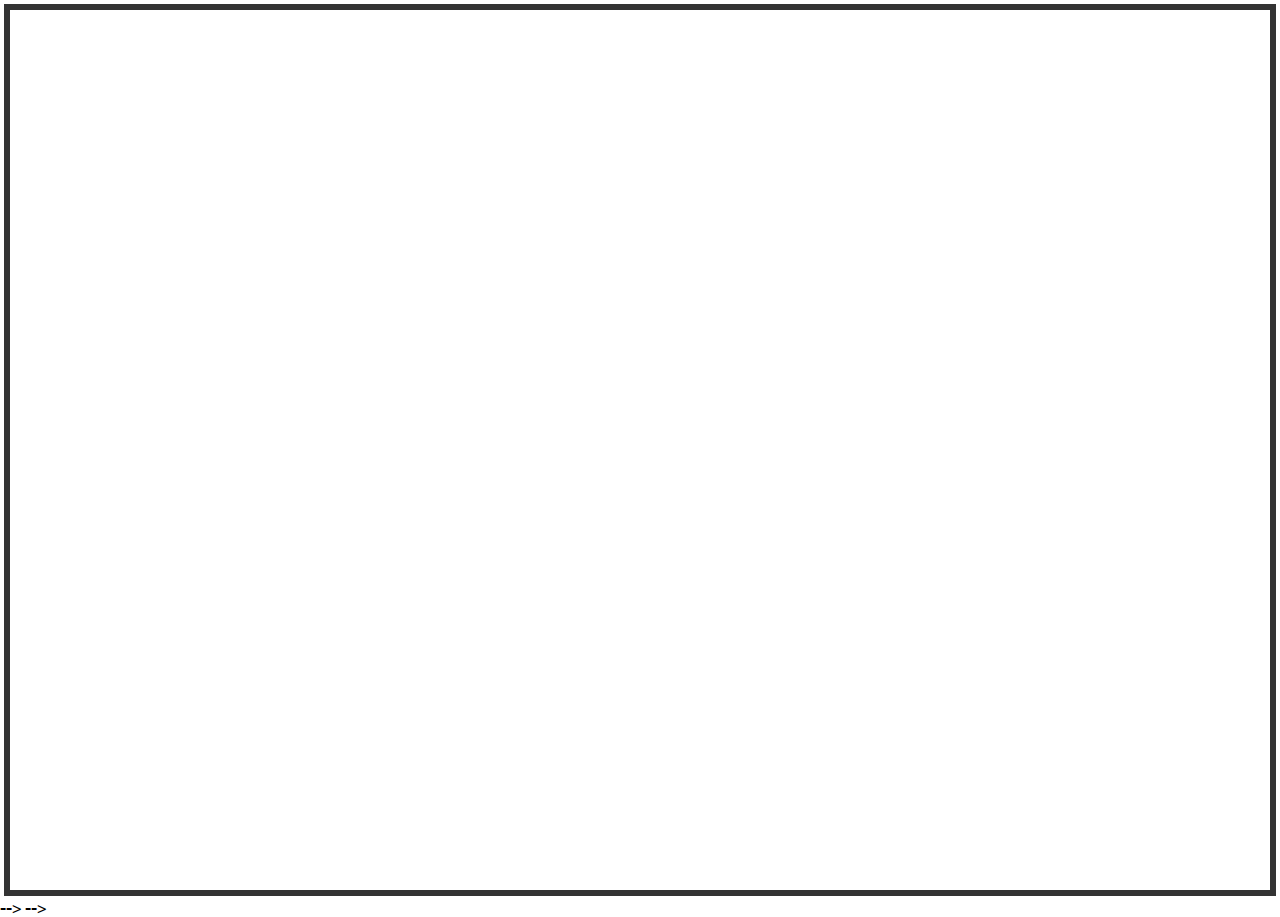
==== commit af9d83f3: "공사중1" ====
--- a/index.html
+++ b/index.html
@@ -8,7 +8,13 @@
         <meta name="naver-site-verification" content="2cc392cae451f4ef23e13b601109d5586d0a9246">
         <meta charset="utf-8">
         <meta http-equiv="X-UA-Compatible" content="IE=edge,chrome=1">
-        <title></title>
+        <title>ooh-you</title>
+        <meta property="og:type" content="website">
+        <meta property="og:title" content="ooh-you">
+<meta property="og:description" content="그래픽 디자이너 우유니게">
+<meta property="og:image" content="img/logo_big_2.png">
+<meta property="og:url" content="http://ooh-you.com">
+        <meta name="description" content="그래픽 디자이너 우유니게">
         <meta name="viewport" content="width=device-width, initial-scale=1.0">
         <link rel="stylesheet" href="css/loaderanimation.css">
         <link rel="stylesheet" href="style.css">
@@ -36,13 +42,13 @@
 
     <div class="emailmobile"><a href="mailto:woo.yunige@gmail.com">WOO.YUNIGE@GMAIL.COM</a></div>
 
-        <nav class="mobilehide">
+        <nav class="mobilehide none">
                 <div class="basiclogo"><a href="#intro"><img src="img/basiclogo_40px.png"></a></div>
             <ul class="menu">
 
-                <li class="workmenu">WORK
-                    <div class="workbar"></div>
-                    <ul class="category">
+                <li class="workmenu none">WORK
+                    <div class="workbar none"></div>
+                    <ul class="category none">
                         <li class="all">
                             <a href="javascript:void(0)" data-filter="*">ALL</a></li>
                         <li class="graphicdesign">
@@ -96,8 +102,8 @@
                 </li>
             </ul>
         </div>
-       <div class="notice mobilehide">이 페이지는 크롬(Chrome)을 기준으로 만들었기 때문에, 다른 브라우저에서는 정상적으로 작동하지 않을 수도 있습니다.</div>
-       <a href="#section02"><span></span></a>
+       <div class="notice mobilehide none">이 페이지는 크롬(Chrome)을 기준으로 만들었기 때문에, 다른 브라우저에서는 정상적으로 작동하지 않을 수도 있습니다.</div>
+    <!--   <a href="#section02"><span></span></a>-->
     </div>
 
 </section>
@@ -185,7 +191,7 @@
 -->
 
 
-<!-- 포트폴리오 -->
+<!-- 포트폴리오
 <section id="section03">
     <div class="work">
         <div class="workmenutitle"></div>
@@ -194,8 +200,8 @@
 
 
 
-
-<!--외않페-->      <li class="book">
+-->
+<!--외않페      <li class="book">
                     <div class="worktitle">RECLAIM THE LINEAGE</div>
                     <div class="underline" style="width:267px"></div>
                     <div class="subtitle">
@@ -204,8 +210,8 @@
                         <img src="img/work/graphic/nomorelonelyfemi_cover.png"></div>
                     <img src="img/work/thumbnail_bg/nomorelonelyfemi_bg.png">
                     <a href="#!" class="modal-open-button"><div class="click"></div>
-                    </a>
-                             <!-- MODAL 23 -->
+                    </a>-->
+                             <!-- MODAL 23
                         <div id="modal23" class="modal-wrapper">
                           <div class="modal-bg"></div>
                           <div class="modal-content">
@@ -226,11 +232,11 @@
                                   <img src="img/work/graphic/nomorelonelyfemi_preview.jpg"><br><br>
                               </div></div></div></div></div></li>
 
-
-
-
-
-<!--사람과소통-->      <li class="brand">
+-->
+
+
+
+<!--사람과소통      <li class="brand">
                     <div class="worktitle">HANSPEAK</div>
                     <div class="underline" style="width:125px"></div>
                     <div class="subtitle">
@@ -266,8 +272,8 @@
                                   <img src="img/work/branding/saso/doogundoogunhouse_tableware.jpg"><br>
                               </div></div></div></div></div></li>
 
-
-<!--입트페2-->      <li class="book">
+-->
+<!--입트페2      <li class="book">
                     <div class="worktitle">RECLAIM THE LANGUAGE</div>
                     <div class="underline" style="width:291px"></div>
                     <div class="subtitle">
@@ -276,8 +282,8 @@
                         <img src="img/work/graphic/iptfe2_cover.png"></div>
                     <img src="img/work/thumbnail_bg/iptfe2_bg.png">
                     <a href="#!" class="modal-open-button"><div class="click"></div>
-                    </a>
-                             <!-- MODAL 23 -->
+                    </a>-->
+                             <!-- MODAL 23
                         <div id="modal23" class="modal-wrapper">
                           <div class="modal-bg"></div>
                           <div class="modal-content">
@@ -302,8 +308,8 @@
                                   <img src="img/work/graphic/iptfe2_book2.jpg"><br><br>
                                   <img src="img/work/graphic/iptfe2_book5.jpg"><br><br>
                               </div></div></div></div></div></li>
-
-<!--봄알람-->      <li class="brand">
+-->
+<!--봄알람      <li class="brand">
                     <div class="worktitle">BAUME Â L’ÂME</div>
                     <div class="underline" style="width:186px"></div>
                     <div class="subtitle">
@@ -339,8 +345,8 @@
 
                               </div></div></div></div></div></li>
 
-
-<!--웨이앤게이트-->   <li class="brand">
+-->
+<!--웨이앤게이트   <li class="brand">
                     <div class="item worktitle">WAY & GATE FOUNDATION</div>
                     <div class="underline" style="width:300px"></div>
                     <div class="subtitle">BRANDING
@@ -349,8 +355,8 @@
                         <img src="img/work/branding/wgf/WGF_logo_thumbnail.png"></div>
                                       <img src="img/work/thumbnail_bg/lightlightgray.png">
                     <a href="#!" class="modal-open-button"><div class="click"></div>
-                    </a>
-                <!-- MODAL 21 -->
+                    </a>-->
+                <!-- MODAL 21
                         <div id="modal21" class="modal-wrapper">
                           <div class="modal-bg"></div>
                           <div class="modal-content">
@@ -373,11 +379,11 @@
                                    <img src="img/work/branding/wgf/WGF_5_paper_mockup.jpg">
                                    <img src="img/work/branding/wgf/WGF_6_paperbag_mockup.jpg">
                               </div></div></div></div></div></li>
-
-
-
-
-<!--여성환경연대-->   <li class="book">
+-->
+
+
+
+<!--여성환경연대   <li class="book">
                     <div class="item worktitle">ECOFEMINIST’S PLATFORM</div>
                     <div class="underline" style="width:317px"></div>
                     <div class="subtitle">KOREA WOMEN’S ENVIRONMENTAL NETWORK’S<br> 2015 SUSTAINABILITY REPORT
@@ -386,8 +392,8 @@
                         <img src="img/work/graphic/thumb_KWEN.png"></div>
                     <img src="img/work/thumbnail_bg/kwen_bg.png">
                     <a href="#!" class="modal-open-button"><div class="click"></div>
-                    </a>
-                <!-- MODAL 20 -->
+                    </a>-->
+                <!-- MODAL 20
                         <div id="modal20" class="modal-wrapper">
                           <div class="modal-bg"></div>
                           <div class="modal-content">
@@ -412,12 +418,12 @@
                                   <img src="img/work/graphic/KWEN_5.jpg">
                                   <img src="img/work/graphic/KWEN_6.jpg">
                               </div></div></div></div></div></li>
-
-
-
-
-
-<!--2016새해취미많이-->   <li class="graphic">
+-->
+
+
+
+
+<!--2016새해취미많이   <li class="graphic">
                     <div class="item worktitle">ENJOY HOBBIES 2016</div>
                     <div class="underline" style="width:254px"></div>
                     <div class="subtitle">2016 NEW YEAR’S<br>GREETING CARD
@@ -426,8 +432,8 @@
                         <img src="img/work/graphic/thumb_2016newyear.jpg"></div>
                     <img src="img/work/thumbnail_bg/2016_bg.png">
                     <a href="#!" class="modal-open-button"><div class="click"></div>
-                    </a>
-                <!-- MODAL 19 -->
+                    </a>-->
+                <!-- MODAL 19
                         <div id="modal19" class="modal-wrapper">
                           <div class="modal-bg"></div>
                           <div class="modal-content">
@@ -451,7 +457,7 @@
                                   <img src="img/work/graphic/2016_bowling.jpg">
                                   <img src="img/work/graphic/2016_ukulele.jpg">
                               </div></div></div></div></div></li>
-
+-->
 
 
 
@@ -528,7 +534,7 @@
                                   <img src="img/work/graphic/SVCA5_crtfct2.jpg">
                               </div></div></div></div></div></li>-->
 
-<!--왜뭐2-->      <li class="graphic">
+<!--왜뭐2     <li class="graphic">
                     <div class="item worktitle-white">WEMO MANAGEMENT CENTER</div>
                     <div class="underline-white" style="width:342px"></div>
                     <div class="subtitle-white">
@@ -539,8 +545,8 @@
                         <img src="img/work/service/wemo/thumb_wemo2.png"></div>
                     <img src="img/work/thumbnail_bg/wemo2_bg.png">
                     <a href="#!" class="modal-open-button"><div class="click"></div>
-                    </a>
-            <!-- MODAL 26 -->
+                    </a>-->
+            <!-- MODAL 26
                         <div id="modal26" class="modal-wrapper">
                           <div class="modal-bg"></div>
                           <div class="modal-content">
@@ -572,10 +578,10 @@
                                   <img src="img/work/service/wemo/wemo2_4.jpg">
                                   <img src="img/work/service/wemo/wemo2_5.jpg">
                               </div></div></div></div></div></li>
-
-
-
-<!--소셜벤처포럼-->        <li class="brand">
+-->
+
+
+<!--소셜벤처포럼       <li class="brand">
                     <div class="worktitle-white">SOCIAL VENTURE FORUM</div>
                     <div class="underline-white" style="width:293px"></div>
                     <div class="subtitle-white">
@@ -585,8 +591,8 @@
                         <img src="img/work/branding/svf/svf_thumb.png"></div>
                     <img src="img/work/thumbnail_bg/wemo_bg.png">
                     <a href="#!" class="modal-open-button"><div class="click"></div>
-                    </a>
-                            <!-- MODAL 16 소셜벤처포럼 -->
+                    </a>-->
+                            <!-- MODAL 16 소셜벤처포럼
                         <div id="modal16" class="modal-wrapper">
                           <div class="modal-bg"></div>
                           <div class="modal-content">
@@ -608,10 +614,10 @@
                                   <img src="img/work/branding/svf/svf_bi_applications_01.jpg">
                                   <img src="img/work/branding/svf/svf_bi_applications_02.jpg">
                               </div></div></div></div></div></li>
-
-
-
-<!--AAC-->      <li class="illust">
+-->
+
+
+<!--AAC      <li class="illust">
                     <div class="worktitle">AAC</div>
                     <div class="underline" style="width:46px"></div>
                     <div class="subtitle">
@@ -620,8 +626,8 @@
                     <img src="img/work/thumbnail_bg/aac_bg.png">
                     <a href="#!" class="modal-open-button"><div class="click"></div>
                     </a>
-
-                    <!-- MODAL 1 -->
+-->
+                    <!-- MODAL 1
                         <div id="modal1" class="modal-wrapper">
                           <div class="modal-bg"></div>
                           <div class="modal-content">
@@ -641,7 +647,7 @@
                               <div class="project-img">
                                   <img src="img/work/illust/AAC.png">
                               </div></div></div></div></div></li>
-
+-->
 
 
 
@@ -680,7 +686,7 @@
                               </div></div></div></div></div></li> -->
 
 
-<!--왜뭐-->      <li class="graphic">
+<!--왜뭐      <li class="graphic">
                     <div class="item worktitle-white">WEMO MANAGEMENT CENTER</div>
                     <div class="underline-white" style="width:342px"></div>
                     <div class="subtitle-white">
@@ -690,8 +696,8 @@
                         <img src="img/work/thumb_wemo.png"></div>
                     <img src="img/work/thumbnail_bg/wemo_bg.png">
                     <a href="#!" class="modal-open-button"><div class="click"></div>
-                    </a>
-            <!-- MODAL 4 -->
+                    </a>-->
+            <!-- MODAL 4
                         <div id="modal4" class="modal-wrapper">
                           <div class="modal-bg"></div>
                           <div class="modal-content">
@@ -727,8 +733,8 @@
                                   <img src="img/work/service/wemo/wemo_8.jpg">
                                   <img src="img/work/service/wemo/wemo_9.jpg">
                               </div></div></div></div></div></li>
-
-<!--비밀지도-->   <li class="graphic">
+-->
+<!--비밀지도  <li class="graphic">
                     <div class="item worktitle">SECRET MAP</div>
                     <div class="underline" style="width:148px"></div>
                     <div class="subtitle">
@@ -738,8 +744,8 @@
                         <img src="img/work/graphic/secretmap.png"></div>
                     <img src="img/work/thumbnail_bg/secret_map_bg.png">
                     <a href="#!" class="modal-open-button"><div class="click"></div>
-                    </a>
-                <!-- MODAL 5 -->
+                    </a>-->
+                <!-- MODAL 5
                         <div id="modal5" class="modal-wrapper">
                           <div class="modal-bg"></div>
                           <div class="modal-content">
@@ -757,9 +763,9 @@
                               <div class="project-img">
                                   <img src="img/work/graphic/secretmap_full.png">
                               </div></div></div></div></div></li>
-
-
-<!--바나나새-->    <li class="brand">
+-->
+
+<!--바나나새    <li class="brand">
                     <div class="worktitle">BANANA BIRD</div>
                     <div class="underline" style="width:160px"></div>
                     <div class="subtitle">
@@ -769,8 +775,8 @@
                         <img src="img/work/branding/bananabird1.png"></div>
                     <img src="img/work/thumbnail_bg/lightlightgray.png">
                     <a href="#!" class="modal-open-button"><div class="click"></div>
-                    </a>
-                            <!-- MODAL 8 -->
+                    </a>-->
+                            <!-- MODAL 8
                         <div id="modal8" class="modal-wrapper">
                           <div class="modal-bg"></div>
                           <div class="modal-content">
@@ -790,16 +796,16 @@
                                   <img src="img/work/branding/bananabird2.png">
                               </div></div></div></div></div></li>
 
-
-
-<!--원형-->       <li class="item graphic brand">
+-->
+
+<!--원형       <li class="item graphic brand">
                     <div class="item worktitle-white">ARCHETYPE</div>
                     <div class="underline-white" style="width:135px"></div>
                     <div class="subtitle-white">A EXPERIMENTAL GRAPHIC <br>FROM ELECTRONIC CRAFT</div>
                     <div class="thumbnail"><img src="img/work/archetype1.png"></div>
                     <img src="img/work/thumbnail_bg/archetypebg.png">
-                    <a href="#!" class="modal-open-button"><div class="click"></div></a>
-                <!-- MODAL 9 -->
+                    <a href="#!" class="modal-open-button"><div class="click"></div></a>-->
+                <!-- MODAL 9
                         <div id="modal9" class="modal-wrapper">
                           <div class="modal-bg"></div>
                           <div class="modal-content">
@@ -827,7 +833,7 @@
                                   <img src="img/work/branding/archetype/archetype_5.jpg">
                               </div></div></div></div></div>
                     </li>
-
+ -->
 <!--우물      <li class="graphic">
                     <div class="worktitle">UMUL</div>
                     <div class="underline" style="width:66px"></div>
@@ -873,7 +879,7 @@
 
 
 
-<!--신기루-->     <li class="graphic">
+<!--신기루   <li class="graphic">
                     <div class="worktitle">LIFE IS A MIRAGE</div>
                     <div class="underline" style="width:212px"></div>
                     <div class="subtitle">
@@ -882,8 +888,8 @@
                         <img src="img/work/graphic/mirage.png"></div>
                     <img src="img/work/thumbnail_bg/mirage_bg.png">
                     <a href="#!" class="modal-open-button"><div class="click"></div>
-                    </a>
-                            <!-- MODAL 11 -->
+                    </a>-->
+                            <!-- MODAL 11
                         <div id="modal11" class="modal-wrapper">
                           <div class="modal-bg"></div>
                           <div class="modal-content">
@@ -904,9 +910,9 @@
                               <div class="project-img">
                                   <img src="img/work/graphic/mirage_full.png"><br><br><br><br>
                                   <img src="img/work/graphic/mirage_mockup.jpg">
-                              </div></div></div></div></div></li>
-
-<!--열반-->      <li class="graphic">
+                              </div></div></div></div></div></li>-->
+
+<!--열반      <li class="graphic">
                     <div class="worktitle-white">NIRVANA</div>
                     <div class="underline-white" style="width:104px"></div>
                     <div class="subtitle-white">
@@ -915,8 +921,8 @@
                         <img src="img/work/graphic/nirvana.png"></div>
                     <img src="img/work/thumbnail_bg/nirvana_bg.png">
                     <a href="#!" class="modal-open-button"><div class="click"></div>
-                    </a>
-                             <!-- MODAL 12 -->
+                    </a>-->
+                             <!-- MODAL 12
                         <div id="modal12" class="modal-wrapper">
                           <div class="modal-bg"></div>
                           <div class="modal-content">
@@ -938,9 +944,9 @@
                                   <img src="img/work/graphic/nirvana_full.png">
                               </div></div></div></div></div></li>
 
-
-
-<!--서미픽-->     <li class="graphic">
+-->
+
+<!--서미픽     <li class="graphic">
                     <div class="worktitle">SEOUL MUSEUM'S PICTOGRAM</div>
                     <div class="underline" style="width:359px"></div>
                     <div class="subtitle">
@@ -950,8 +956,8 @@
                         <img src="img/work/graphic/seoul_t.png"></div>
                     <img src="img/work/thumbnail_bg/lightlightgray.png">
                     <a href="#!" class="modal-open-button"><div class="click"></div>
-                    </a>
-                            <!-- MODAL 15 -->
+                    </a>-->
+                            <!-- MODAL 15
                         <div id="modal15" class="modal-wrapper">
                           <div class="modal-bg"></div>
                           <div class="modal-content">
@@ -974,7 +980,7 @@
                               </div></div></div></div></div>
                             </li>
 
-
+-->
 
 <!--초록방     <li class="illust">
                     <div class="worktitle">GREEN ROOM</div>
@@ -1005,7 +1011,7 @@
                               </div>
                               <div class="project-img">
                                   <img src="img/work/illust/greenroom.png">
-                              </div></div></div></div></div></li>-->
+                              </div></div></div></div></div></li>
 
         </ul>
 
@@ -1018,7 +1024,7 @@
 
             </section>
 
-
+-->
 
 <!-- 스크립트 -->
 	<script type="text/javascript" src="js/jquery-2.1.0.min.js"></script>
